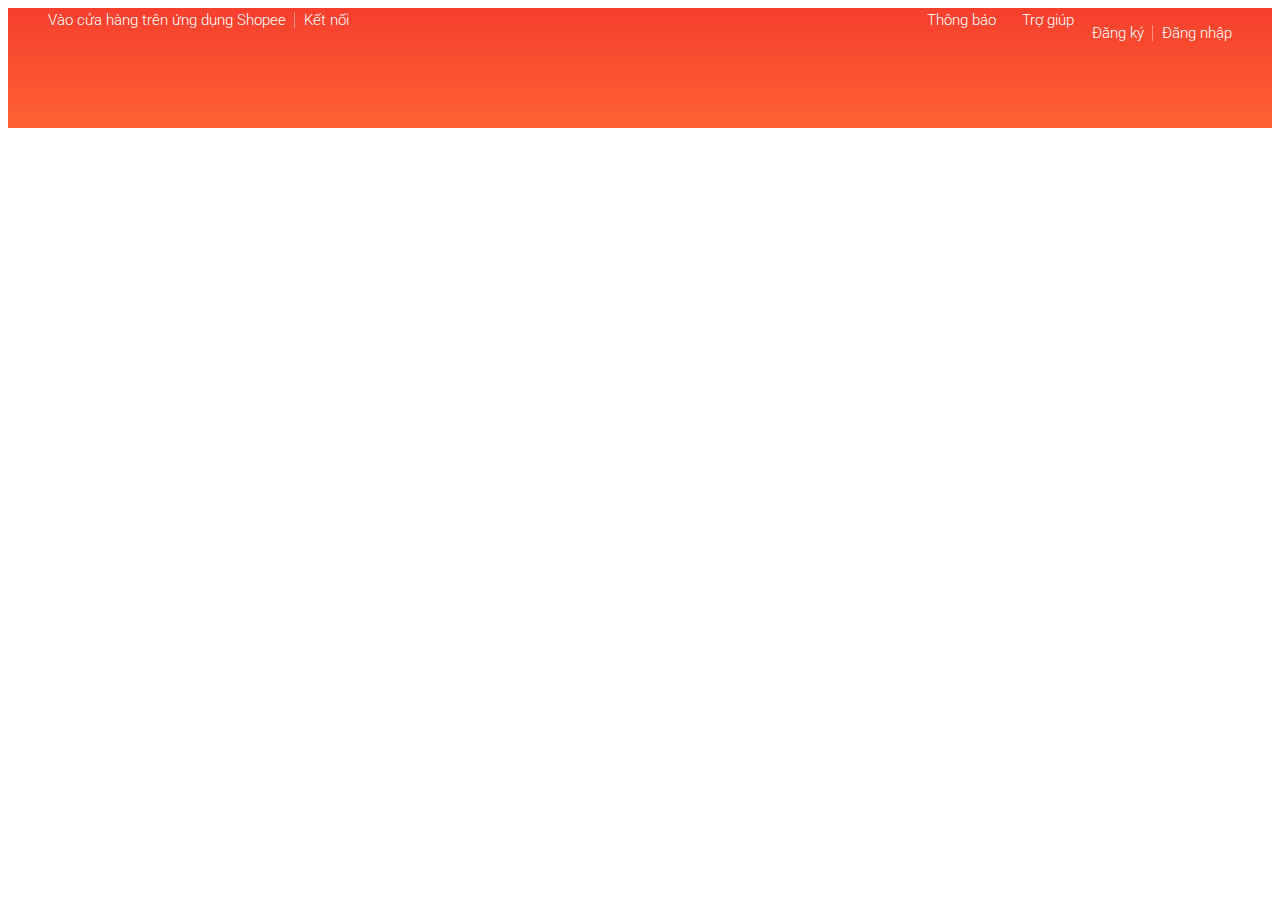
==== index.html @ d0e5bff7 "Vi da dang" ====
<!DOCTYPE html>
<html lang="en">
<head>
    <meta charset="UTF-8">
    <meta http-equiv="X-UA-Compatible" content="IE=edge">
    <meta name="viewport" content="width=device-width, initial-scale=1.0">
    <link rel = "icon" href = 
"https://img.icons8.com/color/48/000000/shopee.png" 
        type = "image/x-icon">
    <title>Shopee</title>
    <link rel="stylesheet" href="https://cdnjs.cloudflare.com/ajax/libs/normalize/8.0.1/normalize.min.css" integrity="sha512-NhSC1YmyruXifcj/KFRWoC561YpHpc5Jtzgvbuzx5VozKpWvQ+4nXhPdFgmx8xqexRcpAglTj9sIBWINXa8x5w==" crossorigin="anonymous" referrerpolicy="no-referrer" />
    <link rel="stylesheet" href="./assets/css/base.css">
    <link rel="stylesheet" href="./assets/css/main.css">
    <link rel="stylesheet" href="https://cdnjs.cloudflare.com/ajax/libs/font-awesome/6.0.0-beta2/css/all.min.css" integrity="sha512-YWzhKL2whUzgiheMoBFwW8CKV4qpHQAEuvilg9FAn5VJUDwKZZxkJNuGM4XkWuk94WCrrwslk8yWNGmY1EduTA==" crossorigin="anonymous" referrerpolicy="no-referrer" />
    <link rel="preconnect" href="https://fonts.googleapis.com">
<link rel="preconnect" href="https://fonts.gstatic.com" crossorigin>
<link href="https://fonts.googleapis.com/css2?family=Roboto:wght@100;300;400&display=swap" rel="stylesheet">

</head>
<body>
    <div class="app">
        <header class="header">
            <div class="grid">
                <nav class="header__navbar">
                    <ul class="header__navbar-list">
                        <li class="header__navbar-item header__navbar-item--has-qr header__navbar-item--separate">
                            Vào cửa hàng trên ứng dụng Shopee
                            <div class="header__qr">
                                <img src="./assets/img/QR_code.png" alt="QR code" class="header__qr-img">
                                <div class="header__qr-apps">
                                    <a href="" class="header__qr-link">
                                        <img src="./assets/img/google_play.png" alt="Google Play" class="header__qr-download-img">
                                    </a>
                                    <a href="" class="header__qr-link">
                                        <img src="./assets/img/app_store.png" alt="App Store" class="header__qr-download-img">
                                    </a>
                                </div>
                            </div>
                            
                        </li>
                        <li class="header__navbar-item">
                            <span class="header__navbar-title--no-pointer">Kết nối</span>
                            <a href="" class="header__navbar-icon-link">
                                <i class="header__navbar-icon fab fa-facebook"></i>
                            </a>

                            <a href="" class="header__navbar-icon-link">
                                <i class="header__navbar-icon fab fa-instagram"></i>
                            </a>
                        </li>
                    </ul>
    
                    <ul class="header__navbar-list">
                        <li class="header__navbar-item header__navbar-item-has-notify">
                            <a href="" class="header__navbar-item-link">
                                <i class="header__navbar-icon far fa-bell"></i>
                                Thông báo
                            </a>
                            <div class="header__notify">
                                <header class="header__notify-heading">
                                    <h3>Thông báo mới nhận</h3>
                                </header>
                                <ul class="header__notify-list">
                                    <li class="header__notify-item header__notify-item--viewed">
                                        <a href="" class="header__notify-link">
                                            <img src="https://cf.shopee.vn/file/634295214fe1c3032ad4f640a6c9e34a_tn" alt="" class="header__notify-img">
                                            <div class="header__notify-info">
                                                <span class="header__notify-name">Bạn muốn đẹp? Có voucher 111K dẫn lối!</span>
                                                <span class="header__notify-description">💥 Voucher 111K đơn từ 0Đ
                                                    ⏰ Mở mới lúc 12H - 18H
                                                    ☄️ Thêm loạt ưu đãi -50% 
                                                    👉 Mau vào chớp ngay!</span>
                                            </div>
                                        </a>
                                    </li>
                                </ul>

                                <ul class="header__notify-list header__notify-item--viewed">
                                    <li class="header__notify-item">
                                        <a href="" class="header__notify-link">
                                            <img src="https://cf.shopee.vn/file/f0aeeff9897f55b5a7a71d3702faa50e_tn" alt="" class="header__notify-img">
                                            <div class="header__notify-info">
                                                <span class="header__notify-name">Đón chờ siêu sale 11.11</span>
                                                <span class="header__notify-description">💥 Tặng Saigon voucher 11HCMHOAN20K hoàn 15% tối đa 20K xu đơn từ 50K
                                                    🌈 Đã có sẵn trong kho voucher của bạn
                                                    👉 Số lượng có hạn - Dùng ngay bạn nhé!
                                                    HSD: 0h -23:59 ngày 11.11.2021</span>
                                            </div>
                                        </a>
                                    </li>
                                </ul>

                                <ul class="header__notify-list">
                                    <li class="header__notify-item">
                                        <a href="" class="header__notify-link">
                                            <img src="https://cf.shopee.vn/file/ad878bd5d4eafc71b575d7a56ef17fbc_tn" alt="" class="header__notify-img">
                                            <div class="header__notify-info">
                                                <span class="header__notify-name">Đếm ngược 2 ngày đón siêu sale #11.11</span>
                                                <span class="header__notify-description">😍 KOL gợi ý deal xịn dưới 100K
                                                    🎁 Mở quà thần kì nhận voucher 111K
                                                    🌟 Săn voucher iPhone lên đến 1 triệu
                                                    💥 Vô vàn Freeship 0Đ - Đặt lịch săn ngay!</span>
                                            </div>
                                        </a>
                                    </li>
                                </ul>
                                <footer class="header__notify-footer">
                                    <a href="" class="header__notify-footer-btn">Xem tất cả</a>
                                </footer>
                            </div>
                        </li>
                        <li class="header__navbar-item">
                            <a href="" class="header__navbar-item-link">
                                <i class="header__navbar-icon far fa-question-circle"></i>
                                Trợ giúp
                            </a>
                        </li>
                        <li class="header__navbar-item header__navbar-item--strong header__navbar-item--separate">Đăng ký</li>
                        <li class="header__navbar-item header__navbar-item--strong">Đăng nhập</li>
                    </ul>
                </nav>
            </div>
        </header>

        <div class="container">

        </div>

        <footer class="footer">

        </footer>
    </div>
<!-- Modal layout -->
    <!-- <div class="modal">
        <div class="modal__overlay"></div>
        <div class="modal__body"> -->
            
            <!-- Authen form -->
            <!-- Register form -->
            <!-- <div class="auth-form">
                <div class="auth-form__container">
                    <div class="auth-form__header">
                        <h3 class="auth-form__heading">Đăng ký</h3>
                        <span class="auth-form__switch-btn">Đăng nhập</span>
                    </div>
                    <div class="auth-form__form">
                        <div class="auth-form__group">
                            <input type="text" class="auth-form__input" placeholder="Email của bạn">
                        </div>
                        <div class="auth-form__group">
                            <input type="password" class="auth-form__input" placeholder="Mật khẩu">
                        </div>
                        <div class="auth-form__group">
                            <input type="password" class="auth-form__input" placeholder="Nhập lại mật khẩu">
                        </div>
                    </div>
                    <div class="auth-form__aside">
                        <p class="auth-form__policy-text">
                            Bằng việc đăng ký, bạn đồng ý với Shopee về
                            <a href="" class="auth-form__text-link">Điều khoảng dịch vụ</a> & 
                            <a href="" class="auth-form__text-link">Chính sách bảo mật</a>
                        </p>
                    </div>
                    <div class="auth-form__controls">
                        <button class="btn btn--normal auth-form__control-back">TRỞ LẠI</button>
                        <button class="btn btn--primary">ĐĂNG KÝ</button>
                    </div>
                </div>
                <div class="auth-form__socials">
                    <a href="" class="auth-form__socials--facebook btn btn--size-s btn--width-icon">
                        <i class="auth-form__socials-icon fab fa-facebook"></i>
                        <sapn class="auth-form__socials-title">
                           Facebook 
                        </sapn>
                    </a>
                    <a href="" class="auth-form__socials--google btn btn--size-s btn--width-icon">
                        <img class="auth-form__socials-icon" src="https://img.icons8.com/officexs/16/000000/google-logo.png"/>
                        <sapn class="auth-form__socials-title">
                            Google
                         </sapn>
                        
                    </a>
                    <a href="" class="auth-form__socials--apple btn btn--size-s btn--width-icon">
                        <i class="auth-form__socials-icon fas fa-apple-alt"></i>
                        <sapn class="auth-form__socials-title">
                           Apple 
                        </sapn>
                    </a>
                </div>
            </div> -->

            <!-- Login form -->
            <!-- <div class="auth-form">
                <div class="auth-form__container">
                    <div class="auth-form__header">
                        <h3 class="auth-form__heading">Đăng nhập</h3>
                        <span class="auth-form__switch-btn">Đăng ký</span>
                    </div>
                    <div class="auth-form__form">
                        <div class="auth-form__group">
                            <input type="text" class="auth-form__input" placeholder="Email của bạn">
                        </div>
                        <div class="auth-form__group">
                            <input type="password" class="auth-form__input" placeholder="Mật khẩu">
                        </div>
                        
                    </div>
                    <div class="auth-form__aside">
                        <div class="auth-form__help">
                            <a href="" class="auth-form__help-link auth-form__help-forgot">Quên mật khẩu</a>
                            <span class="auth-form__help-separate"></span>
                            <a href="" class="auth-form__help-link">Cần trợ giúp?</a>
                        </div>
                    </div>
                    <div class="auth-form__controls">
                        <button class="btn btn--normal auth-form__control-back">TRỞ LẠI</button>
                        <button class="btn btn--primary">ĐĂNG KÝ</button>
                    </div>
                </div>
                <div class="auth-form__socials">
                    <a href="" class="auth-form__socials--facebook btn btn--size-s btn--width-icon">
                        <i class="auth-form__socials-icon fab fa-facebook"></i>
                        <sapn class="auth-form__socials-title">
                           Facebook 
                        </sapn>
                    </a>
                    <a href="" class="auth-form__socials--google btn btn--size-s btn--width-icon">
                        <img class="auth-form__socials-icon" src="https://img.icons8.com/officexs/16/000000/google-logo.png"/>
                        <sapn class="auth-form__socials-title">
                            Google
                         </sapn>
                        
                    </a>
                    <a href="" class="auth-form__socials--apple btn btn--size-s btn--width-icon">
                        <i class="auth-form__socials-icon fas fa-apple-alt"></i>
                        <sapn class="auth-form__socials-title">
                           Apple 
                        </sapn>
                    </a>
                </div>
            </div>
            
        </div>
    </div> -->
</body>
</html>
---- assets/css/base.css ----
:root{
    --primary-color: #EE4D2D;
    --white-color: #fff;
    --black-color: #000;
    --text-color:#333;
    --border-color:#BDBDBD;
}

*{
    box-sizing: inherit;
}

html{
    font-size: 62.5%;
    line-height: 1.6rem;
    font-family: 'Roboto', sans-serif;
    box-sizing: border-box;
}

.grid{
    width: 1200px;
    max-width: 100%;
    margin: 0 auto;

}

.grid__full-width{
    width: 100%;
}

.grid__row{
    display: flex;
    flex-wrap: wrap;
}

/* Animation */
@keyframes fadeIn{
    from{
        opacity: 0;
    }
    to{
        opacity: 1;
    }
}

/* Modal */
.modal{
    position: fixed;
    top: 0;
    left: 0;
    right: 0;
    bottom: 0;
    display: flex;
}

.modal__overlay{
    position: absolute;
    width: 100%;
    height: 100%;
    background-color: rgba(0, 0, 0, 0.4);
}

.modal__body{
    
    margin: auto;
    position: relative;
    z-index: 1;
    
}

.btn{
    min-width: 142px;
    height: 34px;
    border: none;
    text-decoration: none;
    border-radius: 2px;
    font-size: 1.4rem;
    padding: 0 12px;
    outline: none;
    cursor: pointer;
    color: var(--text-color);
    display: flex;
    justify-content: center;
    align-items: center;
    line-height: 1.8rem;
}

.btn.btn--normal:hover{
    background-color: rgba(0, 0, 0, 0.04);
}

.btn.btn--primary{
    background-color: var(--primary-color);
    color: var(--white-color);
}

.btn.btn--disabled{
    cursor: default;
    background-color: #c3c3c3;
    color: #0a0a0a44;
}
---- assets/css/main.css ----
.header{
    height: 120px;
    background-image: linear-gradient(0, #fe6233, #f53f2d);
}

.header__navbar{
    display: flex;
    justify-content: space-between;
}

.header__navbar-list{
    list-style-type: none;
    padding-left: 0;
    margin-top: 4px;
}

.header__navbar-item{
    margin: 0 8px;
    position: relative;
    min-height: 26px;
}

.header__navbar-item--has-qr:hover .header__qr{
    display: block;
}

.header__navbar-item-has-notify:hover .header__notify{
    display: block;
}

.header__navbar-item,
.header__navbar-item-link{
    display: inline-block;
    font-size: 1.5rem;
    color: var(--white-color);
    text-decoration: none;
    font-weight: 300;
}

.header__navbar-item,
.header__navbar-item-link,
.header__navbar-icon-link{
    display: inline-flex;
}


.header__navbar-item:hover,
.header__navbar-icon-link:hover,
.header__navbar-item-link:hover{
    color: rgba(255, 255, 255, 0.7);
    cursor: pointer;
}

.header__navbar-item--strong{
    font-weight: 400px;
}

.header__navbar-item--separate::after{
    content: "";
    display: block;
    position: absolute;
    border-left: 1px solid #FB9086;
    height: 16px;
    right: -9px;
    top: 50%;
    transform: translateY(-80%);
}

.header__navbar-icon-link{
    color: var(--white-color);
    text-decoration: none;
    
}

.header__navbar-icon{
    margin: 0 4px;
    font-size: 1.6rem;
}

.header__navbar-title--no-pointer{
    cursor:text;
    color: var(--white-color);
}

/* Header QR */

.header__qr{
    background-color: var(--white-color);
    width: 186px;
    position: absolute;
    top: 100%;
    left:0;
    padding: 8px;
    border-radius: 2px;
    display: none;
    animation: fadeIn ease-in 0.3s;
}

.header__qr::before{
    position: absolute;
    content: "";
    width: 100%;
    height: 20px;
    left: 0;
    top: -16px;
    display: block;
}

.header__qr-img{
    width: 100%;

}

.header__qr-apps{
    display: flex;
    justify-content: space-between;
}

.header__qr-link:first-child{
    margin-left: 11px;
}

.header__qr-link:nth-child(2){
    margin-right: 11px;
}

.header__qr-download-img{
    height: 16px;
}

/* Header notification */

.header__notify{
    position: absolute;
    top: 100%;
    width: 404px;
    right: 0;
    border: 1px solid #d3d3d3;
    background-color: var(--white-color);
    cursor: default;
    animation: headerNotiGrowth ease-in 0.2s;
    will-change: opacity, transform;
    transform-origin: calc(100% - 20px) top;
    display: none;
}

.header__notify::before{
    content: "";
    border-width: 20px 26px;
    border-style: solid;
    border-color: transparent transparent var(--white-color) transparent;
    position: absolute;
    right: 14px;
    top: -29px;
}

.header__notify::after{
    content: "";
    position: absolute;
    display: block;
    width: 92px;
    right: 0;
    top: -16px;
    height: 20px;
    
    
}


@keyframes headerNotiGrowth{
    from{
        opacity: 0;
        transform: scale(0);
    }
    to{
        opacity: 1;
        transform: scale(1);
    }
}

.header__notify-heading{
    height: 40px;
    background-color: var(--white-color);
}

.header__notify-heading h3{
    color: #999;
    margin: 0 0 0 12px;
    font-weight: 400;
    font-size: 1.4rem;
    line-height: 40px;
    user-select: none;
}

.header__notify-list{
    padding-left: 0;

}

.header__notify-item{
    display: flex;
}

.header__notify-item:hover{
    background-color: #f7f7f7;
}

.header__notify-item--viewed{
    background-color: rgba(238,77,45, 0.09);
}

.header__notify-link{
    display: flex;
    padding: 12px;
    width: 100%;
    text-decoration: none;
    
}

.header__notify-img{
    width: 32px;
    object-fit: contain;
}

.header__notify-info{
    margin-left: 12px;
    
}

.header__notify-name{
    display: block;
    font-size: 1.4rem;
    color: var(--text-color);
    font-weight: 400;
    line-height: 1.8rem;
}

.header__notify-description{
    display: block;
    font-size: 1.2rem;
    line-height: 1.4rem;
    color: #b6afb6;
    margin-top: 4px;
}

.header__notify-footer{
    display: flex;

}

.header__notify-footer-btn{
    text-decoration: none;
    color: var(--text-color);
    width: 100%;
    padding: 8px 0;
    text-align: center;
    font-size: 1.4rem;
    font-weight: 400;
}

/* Authen modal */
.auth-form{
    width: 500px;
    background-color: var(--white-color);
    border-radius: 5px;
    overflow: hidden;
}

.auth-form__container{
    padding: 0 32px;
}

.auth-form__header{
    display: flex;
    align-items: center;
    justify-content: space-between;
    
    padding: 0 12px;
}

.auth-form__heading{
    font-size: 2.2rem;
    font-weight: 400;
    color: var(--text-color);
}

.auth-form__switch-btn{
    font-size: 1.6rem;
    color: var(--primary-color);
    font-weight: 400;
    cursor: pointer;
}


.auth-form__input{
    width: 100%;
    height: 40px;
    margin-top: 16px;
    padding: 0 12px;
    font-size: 1.4rem;
    font-weight: 200px;
    border-radius: 2px;
    border: 1px solid var(--border-color);
    outline: none;
}

.auth-form__input:focus{
    border-color: #777;
}

.auth-form__aside{
    margin-top: 18px;
}

.auth-form__policy-text{
    font-size: 1.2rem;
    line-height: 1.4rem;
    text-align: center;
    padding: 0 12px;
}

.auth-form__text-link{
    text-decoration: none;
    color: var(--primary-color);
}

.auth-form__controls{
    margin-top: 80px;
    display: flex;
    justify-content: flex-end;
}

.auth-form__control-back{
    margin-right: 8px;
    background-color: var(--white-color);
}

.auth-form__socials{
    background-color: #f5f5f5;
    padding: 16px 36px;
    display: flex;
    justify-content: space-between;
    margin-top: 16px;
}

.btn--size-s{
    min-width: 128px;
    height: 32px;
    font-size: 1.2rem;
    padding: 0 8px;
}

.auth-form__socials-icon{
    font-size: 1.8rem;
}

.auth-form__socials--facebook{
    background-color: #1877f2;
    color: var(--white-color);
}

.auth-form__socials--facebook
.auth-form__socials-icon{
    color: var(--white-color);
}

.auth-form__socials-title{
    margin: 0 28px;

}

.auth-form__socials--google
.auth-form__socials-icon{
    background-color: var(--white-color);
    padding: 4px;
}

.auth-form__socials--google{
    color: var(--white-color);
    background-color: #4285f4;
    opacity: 0.95;
}

.auth-form__socials--apple
.auth-form__socials-icon{
    color: var(--white-color);
}
.auth-form__socials--apple{
    color: var(--white-color);
    background-color: var(--black-color);
}

.auth-form__help{
    display: flex;
    justify-content: flex-end;

}

.auth-form__help-link{
    text-decoration: none;
    font-size: 1.4rem;
    color: #afaeae;

}

.auth-form__help-separate{
    display: block;
    border-left: 1px solid #DBDBDB;
    height: 16px;
    margin: 0 16px 0;
}

.auth-form__help-forgot{
    color: var(--primary-color);
}
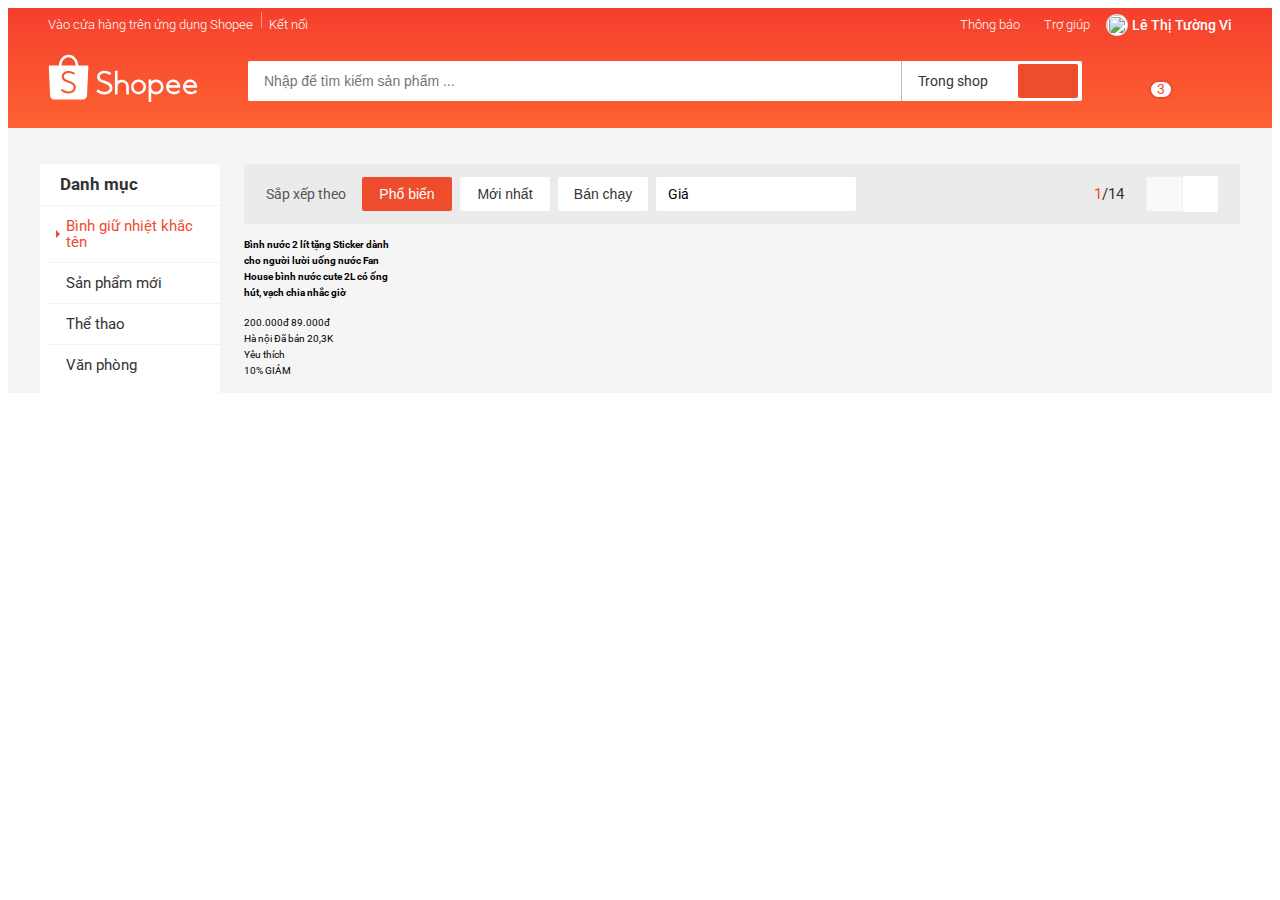
==== commit a873f7a1: "https://github.com/LeThiTuongVi2612/webshop_one_page_HTML_CSS.git" ====
--- a/index.html
+++ b/index.html
@@ -115,15 +115,273 @@
                                 Trợ giúp
                             </a>
                         </li>
-                        <li class="header__navbar-item header__navbar-item--strong header__navbar-item--separate">Đăng ký</li>
-                        <li class="header__navbar-item header__navbar-item--strong">Đăng nhập</li>
+                        <!-- <li class="header__navbar-item header__navbar-item--strong header__navbar-item--separate">Đăng ký</li>
+                        <li class="header__navbar-item header__navbar-item--strong">Đăng nhập</li> -->
+
+                        <li class="header__navbar-item header__navbar-user">
+                            <img src="https://scontent.fvca1-1.fna.fbcdn.net/v/t39.30808-1/cp0/p40x40/268101355_3217844061836606_2727311104777094931_n.jpg?_nc_cat=102&ccb=1-5&_nc_sid=7206a8&_nc_ohc=HJjLYpakUrIAX9PVVNm&_nc_ht=scontent.fvca1-1.fna&oh=00_AT9UMch5RgmVxNg0OO7S57kxYBpA1qYS_yknyMQzbilGsA&oe=61D1E2A4" class="header__navbar-user-img"/>
+                            <span class="header__navbar-user-name">Lê Thị Tường Vi</span>
+                       
+                            <ul class="header__navbar-user-menu">
+                                <li class="header__navbar-user-item">
+                                    <a href="">Tài khoản của tôi</a>
+                                </li>
+
+                                <li class="header__navbar-user-item">
+                                    <a href="">Đơn mua</a>
+                                </li>
+
+                                <li class="header__navbar-user-item">
+                                    <a href="">Đăng xuất</a>
+                                </li>
+                            </ul>
+                        </li>
+
                     </ul>
                 </nav>
+<!-- Header with search -->
+                <div class="header-with-search">
+                    <div class="header__logo">
+                        <a href="/" class="header__logo-link">
+                            <svg viewBox="0 0 192 65" class="header__logo-img">
+                                <g fill-rule="evenodd">
+                                    <path fill="#fff"
+                                        d="M35.6717403 44.953764c-.3333497 2.7510509-2.0003116 4.9543414-4.5823845 6.0575984-1.4379707.6145919-3.36871.9463856-4.896954.8421628-2.3840266-.0911143-4.6237865-.6708937-6.6883352-1.7307424-.7375522-.3788551-1.8370513-1.1352759-2.6813095-1.8437757-.213839-.1790053-.239235-.2937577-.0977428-.4944671.0764015-.1151823.2172535-.3229831.5286218-.7791994.45158-.6616533.5079208-.7446018.5587128-.8221779.14448-.2217688.3792333-.2411091.6107855-.0588804.0243289.0189105.0243289.0189105.0426824.0333083.0379873.0294402.0379873.0294402.1276204.0990653.0907002.0706996.14448.1123887.166248.1287205 2.2265285 1.7438508 4.8196989 2.7495466 7.4376251 2.8501162 3.6423042-.0496401 6.2615109-1.6873341 6.7308041-4.2020035.5160305-2.7675977-1.6565047-5.1582742-5.9070334-6.4908212-1.329344-.4166762-4.6895175-1.7616869-5.3090528-2.1250697-2.9094471-1.7071043-4.2697358-3.9430584-4.0763845-6.7048539.296216-3.8283059 3.8501677-6.6835796 8.340785-6.702705 2.0082079-.004083 4.0121475.4132378 5.937338 1.2244562.6816382.2873109 1.8987274.9496089 2.3189359 1.2633517.2420093.1777159.2898136.384872.1510957.60836-.0774686.12958-.2055158.3350171-.4754821.7632974l-.0029878.0047276c-.3553311.5640922-.3664286.5817134-.447952.7136572-.140852.2144625-.3064598.2344475-.5604202.0732783-2.0600669-1.3839063-4.3437898-2.0801572-6.8554368-2.130442-3.126914.061889-5.4706057 1.9228561-5.6246892 4.4579402-.0409751 2.2896772 1.676352 3.9613243 5.3858811 5.2358503 7.529819 2.4196871 10.4113092 5.25648 9.869029 9.7292478M26.3725216 5.42669372c4.9022893 0 8.8982174 4.65220288 9.0851664 10.47578358H17.2875686c.186949-5.8235807 4.1828771-10.47578358 9.084953-10.47578358m25.370857 11.57065968c0-.6047069-.4870064-1.0948761-1.0875481-1.0948761h-11.77736c-.28896-7.68927544-5.7774923-13.82058185-12.5059489-13.82058185-6.7282432 0-12.2167755 6.13130641-12.5057355 13.82058185l-11.79421958.0002149c-.59136492.0107446-1.06748731.4968309-1.06748731 1.0946612 0 .0285807.00106706.0569465.00320118.0848825H.99995732l1.6812605 37.0613963c.00021341.1031483.00405483.2071562.01173767.3118087.00170729.0236381.003628.0470614.00554871.0704847l.00362801.0782207.00405483.004083c.25545428 2.5789222 2.12707837 4.6560709 4.67201764 4.7519129l.00576212.0055872h37.4122078c.0177132.0002149.0354264.0004298.0531396.0004298.0177132 0 .0354264-.0002149.0531396-.0004298h.0796027l.0017073-.0015043c2.589329-.0706995 4.6867431-2.1768587 4.9082648-4.787585l.0012805-.0012893.0017073-.0350275c.0021341-.0275062.0040548-.0547975.0057621-.0823037.0040548-.065757.0068292-.1312992.0078963-.1964115l1.8344904-37.207738h-.0012805c.001067-.0186956.0014939-.0376062.0014939-.0565167M176.465457 41.1518926c.720839-2.3512494 2.900423-3.9186779 5.443734-3.9186779 2.427686 0 4.739107 1.6486899 5.537598 3.9141989l.054826.1556978h-11.082664l.046506-.1512188zm13.50267 3.4063683c.014933.0006399.014933.0006399.036906.0008531.021973-.0002132.021973-.0002132.044372-.0008531.53055-.0243144.950595-.4766911.950595-1.0271786 0-.0266606-.000853-.0496953-.00256-.0865936.000427-.0068251.000427-.020262.000427-.0635588 0-5.1926268-4.070748-9.4007319-9.09145-9.4007319-5.020488 0-9.091235 4.2081051-9.091235 9.4007319 0 .3871116.022399.7731567.067838 1.1568557l.00256.0204753.01408.1013102c.250022 1.8683731 1.047233 3.5831812 2.306302 4.9708108-.00064-.0006399.00064.0006399.007253.0078915 1.396026 1.536289 3.291455 2.5833031 5.393601 2.9748936l.02752.0053321v-.0027727l.13653.0228215c.070186.0119439.144211.0236746.243409.039031 2.766879.332724 5.221231-.0661182 7.299484-1.1127057.511777-.2578611.971928-.5423827 1.37064-.8429007.128211-.0968312.243622-.1904632.34346-.2781231.051412-.0452164.092372-.083181.114131-.1051493.468898-.4830897.498124-.6543572.215249-1.0954297-.31146-.4956734-.586228-.9179769-.821744-1.2675504-.082345-.1224254-.154023-.2267215-.214396-.3133151-.033279-.0475624-.033279-.0475624-.054399-.0776356-.008319-.0117306-.008319-.0117306-.013866-.0191956l-.00256-.0038391c-.256208-.3188605-.431565-.3480805-.715933-.0970445-.030292.0268739-.131624.1051493-.14997.1245582-1.999321 1.775381-4.729508 2.3465571-7.455854 1.7760208-.507724-.1362888-.982595-.3094759-1.419919-.5184948-1.708127-.8565509-2.918343-2.3826022-3.267563-4.1490253l-.02752-.1394881h13.754612zM154.831964 41.1518926c.720831-2.3512494 2.900389-3.9186779 5.44367-3.9186779 2.427657 0 4.739052 1.6486899 5.537747 3.9141989l.054612.1556978h-11.082534l.046505-.1512188zm13.502512 3.4063683c.015146.0006399.015146.0006399.037118.0008531.02176-.0002132.02176-.0002132.044159-.0008531.530543-.0243144.950584-.4766911.950584-1.0271786 0-.0266606-.000854-.0496953-.00256-.0865936.000426-.0068251.000426-.020262.000426-.0635588 0-5.1926268-4.070699-9.4007319-9.091342-9.4007319-5.020217 0-9.091343 4.2081051-9.091343 9.4007319 0 .3871116.022826.7731567.068051 1.1568557l.00256.0204753.01408.1013102c.250019 1.8683731 1.04722 3.5831812 2.306274 4.9708108-.00064-.0006399.00064.0006399.007254.0078915 1.396009 1.536289 3.291417 2.5833031 5.393538 2.9748936l.027519.0053321v-.0027727l.136529.0228215c.070184.0119439.144209.0236746.243619.039031 2.766847.332724 5.22117-.0661182 7.299185-1.1127057.511771-.2578611.971917-.5423827 1.370624-.8429007.128209-.0968312.243619-.1904632.343456-.2781231.051412-.0452164.09237-.083181.11413-.1051493.468892-.4830897.498118-.6543572.215246-1.0954297-.311457-.4956734-.586221-.9179769-.821734-1.2675504-.082344-.1224254-.154022-.2267215-.21418-.3133151-.033492-.0475624-.033492-.0475624-.054612-.0776356-.008319-.0117306-.008319-.0117306-.013866-.0191956l-.002346-.0038391c-.256419-.3188605-.431774-.3480805-.716138-.0970445-.030292.0268739-.131623.1051493-.149969.1245582-1.999084 1.775381-4.729452 2.3465571-7.455767 1.7760208-.507717-.1362888-.982582-.3094759-1.419902-.5184948-1.708107-.8565509-2.918095-2.3826022-3.267311-4.1490253l-.027733-.1394881h13.754451zM138.32144123 49.7357905c-3.38129629 0-6.14681004-2.6808521-6.23169343-6.04042014v-.31621743c.08401943-3.35418649 2.85039714-6.03546919 6.23169343-6.03546919 3.44242097 0 6.23320537 2.7740599 6.23320537 6.1960534 0 3.42199346-2.7907844 6.19605336-6.23320537 6.19605336m.00172791-15.67913203c-2.21776751 0-4.33682838.7553485-6.03989586 2.140764l-.19352548.1573553V34.6208558c0-.4623792-.0993546-.56419733-.56740117-.56419733h-2.17651376c-.47409424 0-.56761716.09428403-.56761716.56419733v27.6400724c0 .4539841.10583425.5641973.56761716.5641973h2.17651376c.46351081 0 .56740117-.1078454.56740117-.5641973V50.734168l.19352548.1573553c1.70328347 1.3856307 3.82234434 2.1409792 6.03989586 2.1409792 5.27140956 0 9.54473746-4.2479474 9.54473746-9.48802964 0-5.239867-4.2733279-9.48781439-9.54473746-9.48781439M115.907646 49.5240292c-3.449458 0-6.245805-2.7496948-6.245805-6.1425854 0-3.3928907 2.79656-6.1427988 6.245805-6.1427988 3.448821 0 6.24538 2.7499081 6.24538 6.1427988 0 3.3926772-2.796346 6.1425854-6.24538 6.1425854m.001914-15.5438312c-5.28187 0-9.563025 4.2112903-9.563025 9.4059406 0 5.1944369 4.281155 9.4059406 9.563025 9.4059406 5.281657 0 9.562387-4.2115037 9.562387-9.4059406 0-5.1946503-4.280517-9.4059406-9.562387-9.4059406M94.5919049 34.1890939c-1.9281307 0-3.7938902.6198995-5.3417715 1.7656047l-.188189.1393105V23.2574169c0-.4254677-.1395825-.5643476-.5649971-.5643476h-2.2782698c-.4600414 0-.5652122.1100273-.5652122.5643476v29.2834155c0 .443339.1135587.5647782.5652122.5647782h2.2782698c.4226187 0 .5649971-.1457701.5649971-.5647782v-9.5648406c.023658-3.011002 2.4931278-5.4412923 5.5299605-5.4412923 3.0445753 0 5.516841 2.4421328 5.5297454 5.4630394v9.5430935c0 .4844647.0806524.5645628.5652122.5645628h2.2726775c.481764 0 .565212-.0824666.565212-.5645628v-9.5710848c-.018066-4.8280677-4.0440197-8.7806537-8.9328471-8.7806537M62.8459442 47.7938061l-.0053397.0081519c-.3248668.4921188-.4609221.6991347-.5369593.8179812-.2560916.3812097-.224267.551113.1668119.8816949.91266.7358184 2.0858968 1.508535 2.8774525 1.8955369 2.2023021 1.076912 4.5810275 1.646045 7.1017886 1.6975309 1.6283921.0821628 3.6734936-.3050536 5.1963734-.9842376 2.7569891-1.2298679 4.5131066-3.6269626 4.8208863-6.5794607.4985136-4.7841067-2.6143125-7.7747902-10.6321784-10.1849709l-.0021359-.0006435c-3.7356476-1.2047686-5.4904836-2.8064071-5.4911243-5.0426086.1099976-2.4715346 2.4015793-4.3179454 5.4932602-4.4331449 2.4904317.0062212 4.6923065.6675996 6.8557356 2.0598624.4562232.2767364.666607.2256796.9733188-.172263.035242-.0587797.1332787-.2012238.543367-.790093l.0012815-.0019308c.3829626-.5500403.5089793-.7336731.5403767-.7879478.258441-.4863266.2214903-.6738208-.244985-1.0046173-.459427-.3290803-1.7535544-1.0024722-2.4936356-1.2978721-2.0583439-.8211991-4.1863175-1.2199998-6.3042524-1.1788111-4.8198184.1046878-8.578747 3.2393171-8.8265087 7.3515337-.1572005 2.9703036 1.350301 5.3588174 4.5000778 7.124567.8829712.4661613 4.1115618 1.6865902 5.6184225 2.1278667 4.2847814 1.2547527 6.5186944 3.5630343 6.0571315 6.2864205-.4192725 2.4743234-3.0117991 4.1199394-6.6498372 4.2325647-2.6382344-.0549182-5.2963324-1.0217793-7.6043603-2.7562084-.0115337-.0083664-.0700567-.0519149-.1779185-.1323615-.1516472-.1130543-.1516472-.1130543-.1742875-.1300017-.4705335-.3247898-.7473431-.2977598-1.0346184.1302162-.0346012.0529875-.3919333.5963776-.5681431.8632459"
+                                    ></path>
+                                </g>
+                            </svg>
+                        </a>
+                    </div>
+
+                    <div class="header__search">
+                        <div class="header__search-input-wrap">
+                            <input type="text" class="header__search-input" placeholder="Nhập để tìm kiếm sản phẩm ...">
+                            
+                            <!-- Search history -->
+                            <div class="header__search-history">
+                                <h3 class="header__search-history-heading">
+                                    Lịch sử tìm kiếm
+                                </h3>
+                                <ul class="header__search-history-list">
+                                    <li class="header__search-history-item">
+                                        <a href="">Áo gấu</a>
+                                    </li>
+                                    <li class="header__search-history-item">
+                                        <a href="">Dép bánh mì</a>
+                                    </li>
+                                </ul>
+                            </div>
+                        </div>
+                        <div class="header__search-select">
+                            <span class="header__search-select-lable">
+                                Trong shop 
+                            </span>
+                            <i class="header__search-select-icon fas fa-angle-down"></i>
+                            
+                            <ul class="header__search-option">
+                                <li class="header__search-option-item--active header__search-option-item">
+                                    <span>Trong shop</span>
+                                    <i class="fas fa-check"></i>
+                                </li>
+                                <li class="header__search-option-item">
+                                    <span>Ngoài shop</span>
+                                    <i class="fas fa-check"></i>
+                                </li>
+                            </ul>
+                        </div>
+                        <button class="header__search-btn">
+                            <i class="header__search-btn-icon fas fa-search"></i>
+                        </button>
+                    </div>
+                    
+                    <!-- Cart  -->
+                    <div class="header__cart">
+                        <div class="header__cart-wrap">
+                            <i class="header__cart-icon fas fa-cart-plus"></i>
+                            <span class="header__cart-notifi">3</span>
+
+                            <!-- No cart: header__cart--no-cart -->
+                            <div class="header__cart-list">
+                                <img src="./assets/img/empty_cart.png" alt="" class="header__cart--no-cart-img">
+                                <span class="header__cart--no-cart-msg">
+                                    Chưa có sản phẩm
+                                </span>
+                                <!-- Cart item -->
+                                <h4 class="header__cart-heading">Sản phẩm đã thêm</h4>
+                                <ul class="header__cart-list-item">
+                                    <li class="header__cart-item">
+                                        <img src="https://cf.shopee.vn/file/4615ce002613d3ceac5975fe0406eef6_tn" alt="" class="header__cart-img">
+                                        <div class="header__cart-item-info">
+                                            <div class="header__cart-item-head">
+                                                <h5 class="header__cart-item-name">
+                                                    Dép đế bánh mỳ hoạt hình siêu ngộ nghĩnh dcs2
+                                                </h5>
+                                                <span class="header__cart-item-price">49.000đ</span>
+                                            </div>
+                                            <div class="header__cart-item-body">
+                                                <span class="header__cart-item-description">Phân loại: Kem,36</span>
+                                                <span class="header__cart-item-remove">Xóa</span>
+                                            </div>
+                                        </div>
+                                    </li>
+
+                                    <li class="header__cart-item">
+                                        <img src="https://cf.shopee.vn/file/fba2bbe6748981fed3158b3e19f3a87b_tn" alt="" class="header__cart-img">
+                                        <div class="header__cart-item-info">
+                                            <div class="header__cart-item-head">
+                                                <h5 class="header__cart-item-name">
+                                                    Bình giữ nhiệt nóng lạnh 1000-1200-1500ml L7 inox 304 cao cấp
+                                                </h5>
+                                                <span class="header__cart-item-price">165.000đ</span>
+                                            </div>
+                                            <div class="header__cart-item-body">
+                                                <span class="header__cart-item-description">Phân loại: 1000ml, Đen</span>
+                                                <span class="header__cart-item-remove">Xóa</span>
+                                            </div>
+                                        </div>
+                                    </li>
+                                    <li class="header__cart-item">
+                                        <img src="https://cf.shopee.vn/file/ccd78d83a88e7f863baa254b515672ef_tn" alt="" class="header__cart-img">
+                                        <div class="header__cart-item-info">
+                                            <div class="header__cart-item-head">
+                                                <h5 class="header__cart-item-name">
+                                                    [Set 2 Đồ] Áo 2 Dây Kèm Áo Khoác Ngoài, Form Chất Bao Đẹp, Hàng Cao Cấp Loại 1
+                                                </h5>
+                                                <span class="header__cart-item-price">49.000đ</span>
+                                            </div>
+                                            <div class="header__cart-item-body">
+                                                <span class="header__cart-item-description"></span>
+                                                <span class="header__cart-item-remove">Xóa</span>
+                                            </div>
+                                        </div>
+                                    </li>
+                                </ul>
+
+                                
+                                <button class="header__cart-view-cart btn btn--primary">Xem giỏ hàng</button>
+                            </div>
+                        </div>
+                        
+                    </div>
+                </div>
             </div>
         </header>
 
-        <div class="container">
-
+        <div class="app__container">
+            <div class="grid">
+                <div class="grid__row app__content">
+                    <div class="grid__column-2">
+                        <nav class="category">
+                            <h3 class="category-heading">
+                                <i class="category-heading-icon fas fa-list-ul"></i>
+                                Danh mục
+                            </h3>
+                            <ul class="category-list">
+                                <li class="category-item category-item-active">
+                                    <a href="#" class="category-item__link">Bình giữ nhiệt khắc tên</a>
+                                </li>
+                                <li class="category-item">
+                                    <a href="#" class="category-item__link">Sản phẩm mới</a>
+                                </li>
+                                <li class="category-item">
+                                    <a href="#" class="category-item__link">Thể thao</a>
+                                </li>
+                                <li class="category-item ">
+                                    <a href="#" class="category-item__link category-item__link-last">Văn phòng</a>
+                                </li>
+                            </ul>
+                        </nav>
+                    </div>
+    
+                    <div class="grid__column-10">
+                        <div class="home-filter">
+                            <span class="home-filter__label">Sắp xếp theo</span>
+                            <button class="btn home-filter__btn btn--primary">Phổ biến</button>
+                            <button class="btn home-filter__btn ">Mới nhất</button>
+                            <button class="btn home-filter__btn">Bán chạy</button>
+
+                            <div class="select-input">
+                                <span class="select-input__lable">
+                                    Giá
+                                </span>
+                                <i class="select-input__icon fas fa-angle-down"></i>
+                                <ul class="select-input__list">
+                                    <li class="select-input__item">
+                                        <a href="" class="select-input__link">Giá: thấp đến cao</a>
+                                    </li>
+                                    <li class="select-input__item">
+                                        <a href="" class="select-input__link">Giá: cao đến thấp</a>
+                                    </li>
+                                </ul>
+                            </div>
+
+                            <div class="home-filter__page">
+                                <span class="home-filter__page-num">
+                                    <span class="home-filter__page-current">1</span>/14
+                                </span>
+
+                                <div class="home-filter__page-control">
+                                    <a href="" class="home-filter__page-btn home-filter__page-btn-disable">
+                                        <i class="fas home-filter__page-icon fa-angle-left"></i>
+                                    </a>
+                                    <a href="" class="home-filter__page-btn">
+                                        <i class="fas home-filter__page-icon fa-angle-right"></i>
+                                    </a>
+                                </div>
+                            </div>
+                        </div>
+
+                        <div class="home-product">
+                            <!-- grid-> row->column -->
+                            <div class="grid__row">
+                                <div class="grid__column-2">
+                                    <div class="home-product-item">
+                                        <div class="home-product-item__img" style="background-image: url(https://cf.shopee.vn/file/cff3b63d80546a8d3d28bb8bd2831090_tn);">
+
+                                        </div>
+                                        <h4 class="home-product-item-name">
+                                            Bình nước 2 lít tặng Sticker dành cho người lười uống nước Fan House bình nước cute 2L có ống hút, vạch chia nhắc giờ
+                                        </h4>
+
+                                        <div class="home-product-item__price">
+                                            <span class="home-product-item__price-old">200.000đ</span>
+                                            <span class="home-product-item__price-current">89.000đ</span>
+                                        </div>
+
+                                        <div class="home-product-item__active">
+                                            <span class="home-product-item__like">
+                                                <i class="far fa-heart"></i>
+                                                <!-- <i class="fas fa-heart"></i> -->
+                                            </span>
+                                            <div class="home-product-item__rating">
+                                                <i class="fas fa-star"></i>
+                                                <i class="fas fa-star"></i>
+                                                <i class="fas fa-star"></i>
+                                                <i class="fas fa-star"></i>
+                                                <i class="fas fa-star"></i>
+                                            </div>
+                                            
+                                        </div>
+                                        <div class="home-product-item__origin">
+                                            <span class="home-product-item__address">Hà nội</span>
+                                            <span class="home-product-item__quality">Đã bán 20,3K</span>
+                                        </div>
+                                        <div class="home-product-item__favourite">
+                                            <i class="fas fa-check"></i>
+                                            Yêu thích
+                                        </div>
+                                        <div class="home-product-item__sale-off">
+                                            <span class="home-product-item__sale-off--percent">10%</span>
+                                            <span class="home-product-item__sale-off--lable">GIẢM</span>
+                                        </div>
+                                    </div>
+                                </div>
+                            </div>
+                        </div>
+                    </div>
+                </div>
+
+            </div>
         </div>
 
         <footer class="footer">
--- a/assets/css/base.css
+++ b/assets/css/base.css
@@ -4,6 +4,10 @@
     --black-color: #000;
     --text-color:#333;
     --border-color:#BDBDBD;
+
+    --header-height: 120px;
+    --navbar-height: 34px;
+    --header-with-search-height: calc(var(--header-height) - var(--navbar-height));
 }
 
 *{
@@ -17,6 +21,7 @@
     box-sizing: border-box;
 }
 
+/* Responsive */
 .grid{
     width: 1200px;
     max-width: 100%;
@@ -31,6 +36,20 @@
 .grid__row{
     display: flex;
     flex-wrap: wrap;
+    margin-left: -12px;
+    margin-right: -12px;
+}
+
+.grid__column-10{
+    padding-left: 12px;
+    padding-right: 12px;
+    width: 83.334%;
+}
+
+.grid__column-2{
+    padding-left: 12px;
+    padding-right: 12px;
+    width: 16.667%;
 }
 
 /* Animation */
@@ -43,6 +62,15 @@
     }
 }
 
+@keyframes growth{
+    from{
+        transform: scale(var(--growth-from));
+    }
+    to{
+        transform: scale(var(--growth-to));
+    }
+}
+
 /* Modal */
 .modal{
     position: fixed;
@@ -51,6 +79,7 @@
     right: 0;
     bottom: 0;
     display: flex;
+    animation: fadeIn linear 0.1s;
 }
 
 .modal__overlay{
@@ -61,15 +90,16 @@
 }
 
 .modal__body{
-    
+    --growth-from: 0.7;
+    --growth-to: 1;
     margin: auto;
     position: relative;
     z-index: 1;
-    
+    animation: growth linear 0.1s;
 }
 
 .btn{
-    min-width: 142px;
+    min-width: 124px;
     height: 34px;
     border: none;
     text-decoration: none;
@@ -79,10 +109,11 @@
     outline: none;
     cursor: pointer;
     color: var(--text-color);
-    display: flex;
+    display: inline-flex;
     justify-content: center;
     align-items: center;
     line-height: 1.8rem;
+    background-color: var(--white-color);
 }
 
 .btn.btn--normal:hover{
@@ -98,4 +129,57 @@
     cursor: default;
     background-color: #c3c3c3;
     color: #0a0a0a44;
+}
+
+/* Selection */
+.select-input{
+    height: 34px;
+    padding: 0 12px;
+    border-radius: 2px;
+    background-color: var(--white-color);
+    min-width: 200px;
+    display: flex;
+    justify-content: space-between;
+    align-items: center;
+    position: relative;
+}
+
+.select-input__lable{
+    font-size: 1.4rem;
+}
+
+.select-input__icon{
+    font-size: 1.4rem;
+    color: rgb(131, 131, 131);
+    position: relative;
+}
+
+.select-input__list{
+    position: absolute;
+    left: 0;
+    right: 0;
+    top: 25px;
+    border-radius: 2px;
+    background-color: var(--white-color);
+    padding: 8px 16px;
+    list-style: none;
+    display: none;
+}
+
+.select-input:hover .select-input__list{
+    display: block;
+}
+
+
+.select-input__link{
+    font-size: 1.4rem;
+    color: var(--text-color);
+    text-decoration: none;
+    display: block;
+    padding: 6px 0;
+    animation: fadeIn ease-in 0.2s;
+}
+
+.select-input__link:hover{
+    color: var(--primary-color);
 }--- a/assets/css/main.css
+++ b/assets/css/main.css
@@ -1,5 +1,5 @@
 .header{
-    height: 120px;
+    height: var(--header-height);
     background-image: linear-gradient(0, #fe6233, #f53f2d);
 }
 
@@ -11,13 +11,109 @@
 .header__navbar-list{
     list-style-type: none;
     padding-left: 0;
-    margin-top: 4px;
+    margin: 4px 0 0 0;
+    display: flex;
+    
 }
 
 .header__navbar-item{
     margin: 0 8px;
     position: relative;
     min-height: 26px;
+    z-index: 2;
+    align-items: center;
+}
+
+.header__navbar-user{
+    display: flex;
+    align-items: center;
+}
+
+.header__navbar-user .header__navbar-user-img{
+    color: var(--white-color);
+    border: 1px solid rgba(0, 0, 0, 0.1);
+}
+
+.header__navbar-user-name{
+    margin-left: 4px;
+    font-size: 1.4rem;
+    font-weight: 500;
+}
+
+.header__navbar-user-img{
+    width: 22px;
+    height: 22px;
+    border-radius: 50%;
+    color: var(--white-color);
+    background-color: var(--white-color);
+}
+
+
+.header__navbar-user:hover .header__navbar-user-menu{
+    display: block;
+}
+
+.header__navbar-user-menu{
+    position: absolute;
+    padding-left: 0;
+    top: calc(100% + 2px);
+    right: 0;
+    width: 158px;
+    list-style: none;
+    border-radius: 2px;
+    background-color: var(--white-color);
+    box-shadow: 0 2px 5px #ccc;
+    animation: fadeIn ease-in 0.3s;
+    display: none;
+}
+
+.header__navbar-user-menu::before{
+    content: "";
+    border-width: 10px 16px;
+    border-style: solid;
+    border-color: transparent transparent var(--white-color) transparent;
+    position: absolute;
+    right: 38px;
+    top: -20px;
+}
+
+.header__navbar-user-menu::after{
+    content: "";
+    display: block;
+    position: absolute;
+    top: -8px;
+    right: 0;
+    width: 82%;
+    height: 8px;
+    /* background-color: rgb(43, 24, 28); */
+}
+
+.header__navbar-user-item{
+
+}
+
+.header__navbar-user-item a{
+    text-decoration: none;
+    color: var(--text-color);
+    font-size: 1.4rem;
+    padding: 8px 16px;
+    display: block;
+    font-weight: 400;
+}
+
+.header__navbar-user-item a:first-child{
+    border-bottom-left-radius: 2px;
+    border-bottom-right-radius: 2px;
+}
+
+.header__navbar-user-item a:last-child{
+    border-bottom-left-radius: 2px;
+    border-bottom-right-radius: 2px;
+}
+
+.header__navbar-user-item a:hover{
+    background-color: #fafafa;
+    color: #30b566;
 }
 
 .header__navbar-item--has-qr:hover .header__qr{
@@ -31,7 +127,7 @@
 .header__navbar-item,
 .header__navbar-item-link{
     display: inline-block;
-    font-size: 1.5rem;
+    font-size: 1.3rem;
     color: var(--white-color);
     text-decoration: none;
     font-weight: 300;
@@ -72,6 +168,10 @@
     
 }
 
+.header__navbar-icon-link:nth-child(2){
+    padding-left: 4px;
+}
+
 .header__navbar-icon{
     margin: 0 4px;
     font-size: 1.6rem;
@@ -135,12 +235,13 @@
     top: 100%;
     width: 404px;
     right: 0;
-    border: 1px solid #d3d3d3;
+    border: 1px solid rgba(0, 0, 0, 0.1);
+    border-radius: 2px;
     background-color: var(--white-color);
     cursor: default;
     animation: headerNotiGrowth ease-in 0.2s;
     will-change: opacity, transform;
-    transform-origin: calc(100% - 20px) top;
+    transform-origin: calc(100% - 32px) top;
     display: none;
 }
 
@@ -414,3 +515,537 @@
     color: var(--primary-color);
 }
 
+/* header-with-search */
+.header-with-search{
+    height: var(--header-with-search-height);
+    display: flex;
+    align-items: center;
+    margin: 0 8px;
+}
+
+.header__logo{
+    width: 200px;
+}
+
+.header__logo-link{
+    color: transparent;
+    text-decoration: none;
+}
+
+.header__logo-img{
+    width: 150px;
+}
+
+.header__search{
+    background-color: #fff;
+    height: 40px;
+    flex: 1;
+    border-radius: 2px;
+    display: flex;
+    align-items: center;
+}
+
+.header__cart{
+    text-align: center;
+    width: 150px;
+    
+}
+
+.header__cart-wrap{
+    position: relative;
+    display: inline-block;
+    padding: 0 12px;
+    cursor: pointer;
+
+}
+
+.header__cart-icon{
+    font-size: 2.4rem;
+    margin-top: 6px;
+    color: var(--white-color);
+}
+
+.header__cart-wrap:hover .header__cart-list{
+    display: block;
+    cursor: default;
+}
+
+.header__cart-list{
+    position: absolute;
+    top: calc(100% + 8px);
+    right: 4px;
+    background-color: var(--white-color);
+    width: 400px;
+    border-radius: 2px;
+    box-shadow: 0 1px 3.125rem 0 rgba(0, 0, 0, 0.2);
+    display: none;
+    animation: fadeIn ease-in 0.2s;
+}
+
+.header__cart-heading{
+    text-align: left;
+    margin: 8px 0 8px 12px;
+    font-size: 1.4rem;
+    color: #ccc;
+    font-weight: 400;
+}
+
+.header__cart-list-item{
+    padding-left: 0;
+    list-style: none;
+}
+
+.header__cart-item{
+    display: flex;
+    align-items: center;
+}
+
+.header__cart-item:hover{
+    background-color: #f7f7f7;
+}
+
+.header__cart-img{
+    width: 42px;
+    height: 42px;
+    margin: 12px;
+    border: 1px solid #E8E8E8;
+}
+
+.header__cart-item-info{
+    width: 100%;
+    margin-right: 12px;
+}
+
+.header__cart-item-head{
+    display: flex;
+    align-items: center;
+    justify-content: space-between;
+    
+}
+
+.header__cart-item-name{
+    font-size: 1.4rem;
+    font-weight: 500;
+    color:  var(--text-color);
+    margin: 0;
+    width: 250px;
+    white-space: nowrap;
+    overflow: hidden;
+    text-overflow: ellipsis;
+    text-align: left;
+
+}
+
+
+.header__cart-item-price{
+    font-size: 1.4rem;
+    font-weight: 400;
+    color: var(--primary-color);
+}
+
+.header__cart-item-body{
+    text-align: left;
+    display: flex;
+    justify-content: space-between;
+    margin-top: 6px;
+}
+
+.header__cart-item-description{
+    color: #757575;
+    font-size: 1.1rem;
+    font-weight: 300;
+}
+
+.header__cart-item-remove{
+    color: var(--text-color);
+    font-size: 1.3rem;
+    font-weight: 400;
+    
+}
+
+.header__cart-item-remove:hover{
+    color: var(--primary-color);
+    cursor: pointer;
+}
+
+.header__cart-view-cart{
+    float: right;
+    margin: 0 12px 12px 0;
+}
+
+.header__cart-view-cart:hover{
+    background-color: #F05D41;
+}
+
+.header__cart-list::after{
+    content: "";
+    position: absolute;
+    right: 0px;
+    top: -26px;
+    cursor: pointer;
+    border-width: 15px 20px;
+    border-style: solid;
+    border-color: transparent transparent var(--white-color) transparent;
+}
+
+.header__cart--no-cart{
+    padding: 24px 0;
+    text-align: center;
+}
+
+.header__cart--no-cart .header__cart--no-cart-img,
+.header__cart--no-cart .header__cart--no-cart-msg{
+    display: block;
+    margin-left: auto;
+    margin-right: auto;
+}
+
+.header__cart--no-cart-img{
+    width: 50%;
+    display: none;
+}
+
+.header__cart--no-cart-msg{
+    display: none;
+    font-size: 1.4rem;
+    margin-top: 14px;
+    color: var(--text-color);
+}
+
+.header__cart-notifi{
+    position: absolute;
+    padding: 1px 6px;
+    color: var(--primary-color);
+    background-color: var(--white-color);
+    border-radius: 40px;
+    border: 2px solid #EE4D2D;
+    right: -4px;
+    top: -4px;
+    font-size: 1.4rem;
+    line-height: 1.3rem;
+}
+
+.header__search-input-wrap{
+    flex: 1;
+    height: 100%;
+    position: relative;
+}
+
+.header__search-input{
+    
+    width: 100%;
+    height: 100%;
+    border: none;
+    outline: none;
+    font-size: 1.4rem;
+    background-color: var(--white-color);
+    padding: 0 16px;
+    border-radius: 2px;
+}
+
+.header__search-select{
+    border-left: 1px solid #BEBEBE;
+    padding: 6px 6px 6px 16px;
+    position: relative;
+    cursor: pointer;
+    height: 100%;
+    display: flex;
+    align-items: center;
+    
+}
+
+.header__search-select-lable{
+    font-size: 1.4rem;
+    color: var(--text-color);
+}
+
+.header__search-select-icon{
+    font-size: 1.4rem;
+    color: #4A4A4A;
+    margin: 0 16px 0 8px;
+    position: relative;
+    top: 1px;
+}
+
+.header__search-btn{
+    background-color: var(--primary-color);
+    border: none;
+    height: 34px;
+    width: 60px;
+    border-radius: 2px;
+    margin-right: 4px;
+    outline: none;
+}
+
+.header__search-btn:hover{
+    background-color:  #fb6445;
+    cursor: pointer;
+}
+
+.header__search-btn-icon{
+    font-size: 1.4rem;
+    color: var(--white-color);
+}
+.header__search-select:hover .header__search-option{
+    display: block;
+}
+
+.header__search-option{
+    position: absolute;
+    right: 0;
+    top: calc(100% - 8px);
+    width: 140px;
+    list-style: none;
+    box-shadow: 0 1px 2px #ccc;
+    padding-left: 0;
+    border-radius: 2px;
+    animation: fadeIn ease-in 0.2s;
+    display: none;
+}
+
+.header__search-option::after{
+    position: absolute;
+    content: "";
+    display: block;
+    width: 100%;
+    height: 10px;
+    top: -10px;
+    left: 0;
+}
+
+.header__search-option-item{
+    background-color: var(--white-color);
+    padding: 8px 12px 8px 20px;
+}
+
+.header__search-option-item:first-child{
+    border-top-left-radius: 2px;
+    border-top-right-radius: 2px;
+}
+
+.header__search-option-item:last-child{
+    border-bottom-left-radius: 2px;
+    border-bottom-right-radius: 2px;
+}
+
+.header__search-option-item:hover{
+    background-color: #fafafa;
+    cursor: pointer;
+}
+
+.header__search-option-item span{
+    font-size: 1.4rem;
+    color: var(--text-color);
+}
+
+.header__search-option-item  i{
+    font-size: 1.2rem;
+    color: var(--primary-color);
+    margin: 0 0 0 20px;
+    display: none;
+}
+
+.header__search-option-item--active i{
+    display: inline-block;
+}
+
+.header__search-input:focus ~ .header__search-history{
+    display: block;
+}
+
+/* Search history */
+.header__search-history{
+    position: absolute;
+    top: calc(100% + 2px);
+    left: 0;
+    width: calc(100% - 16px);
+    background-color: var(--white-color);
+    border-radius: 2px;
+    box-shadow: 0 2px 5px #ccc;
+    display: none;
+    overflow: hidden;
+    z-index: 1;
+}
+
+.header__search-history-heading{
+    margin: 8px 12px;
+    font-size: 1.4rem;
+    color: #999;
+    font-weight: 400;
+}
+
+.header__search-history-list{
+    padding-left: 0;
+    list-style: none;
+    margin: 6px 0 0 0;
+}
+
+.header__search-history-item{
+    height: 38px;
+    padding: 0 12px;
+}
+
+
+.header__search-history-item:hover{
+    background-color: #fafafa;
+}
+
+.header__search-history-item a{
+    text-decoration: none;
+    font-size: 1.4rem;
+    line-height: 38px;
+    color: var(--text-color);
+    display: block;
+}
+
+/* App container */
+
+.app__container {
+    background-color: #F5F5F5;
+}
+
+.app__content{
+    padding-top: 36px;
+}
+
+.category{
+    background-color: var(--white-color);
+    border-radius: 2px;
+}
+
+.category-heading{
+    font-size: 1.7rem;
+    color: var(--text-color);
+    padding: 12px 16px;
+    border-bottom: 1px solid rgba(0, 0, 0, 0.05);
+    margin: 0;
+}
+
+.category-heading-icon{
+    font-size: 1.4rem;
+    margin-right: 4px;
+    
+}
+
+.category-list{
+    padding-left:0;
+    padding-bottom: 8px;
+    list-style: none;
+    margin: 0 0 0 10px;
+    
+}
+
+
+
+.category-item-active .category-item__link{
+    color: var(--primary-color);
+}
+
+.category-item-active .category-item__link::before{
+    content: "";
+    top: 50%;
+    left: 6px;
+    position: absolute;
+    border: 4px solid;
+    transform: translateY(-50%);
+    border-color: transparent transparent transparent var(--primary-color);
+}
+
+.category-item__link{
+    position: relative;
+    text-decoration: none;
+    color: var(--text-color);
+    font-size: 1.5rem;
+    padding: 12px 16px;
+    display: block;
+    transition: right linear 0.1s;
+    right: 0;
+    border-bottom: 1px solid rgba(0, 0, 0, 0.05);
+}
+
+.category-item__link-last{
+    border: none;
+}
+
+.category-item__link:hover{
+    color: var(--primary-color);
+    right: -4px;
+}
+
+/* Home sprt + filter */
+
+.home-filter{
+    background-color: rgba(0, 0, 0, 0.04);
+    display: flex;
+    align-items: center;
+    padding: 12px 22px;
+    border-radius: 2px;
+}
+
+.home-filter__label{
+    color: #555;
+    font-size: 1.4rem;
+    margin-right: 16px;
+}
+
+.home-filter__btn{
+    min-width: 90px;
+    margin-right: 8px;
+}
+
+.home-filter__page{
+    display: flex;
+    align-items: center;
+}
+
+.home-filter__page{
+    margin-left: auto;
+    
+}
+
+.home-filter__page-num{
+    font-size: 1.5rem;
+    margin-right: 22px;
+    color: var(--text-color);
+}
+
+.home-filter__page-current{
+    color: var(--primary-color);
+
+}
+
+.home-filter__page-control{
+    border-radius: 2px;
+    overflow: hidden;
+    display: flex;
+    width: 72px;
+    height: 36px;
+}
+
+.home-filter__page-btn{
+    flex: 1;
+    display: flex;
+    background-color: var(--white-color);
+    text-decoration: none;
+}
+
+.home-filter__page-btn:first-child{
+    border: 1px solid #eee;
+
+}
+
+.home-filter__page-btn-disable .home-filter__page-icon{
+    color: #ccc;
+    cursor: default;
+}
+
+.home-filter__page-btn-disable{
+    background-color: #f9f9f9;
+
+}
+
+.home-filter__page-icon{
+    margin: auto;
+    font-size: 1.4rem;
+    color: #555;
+}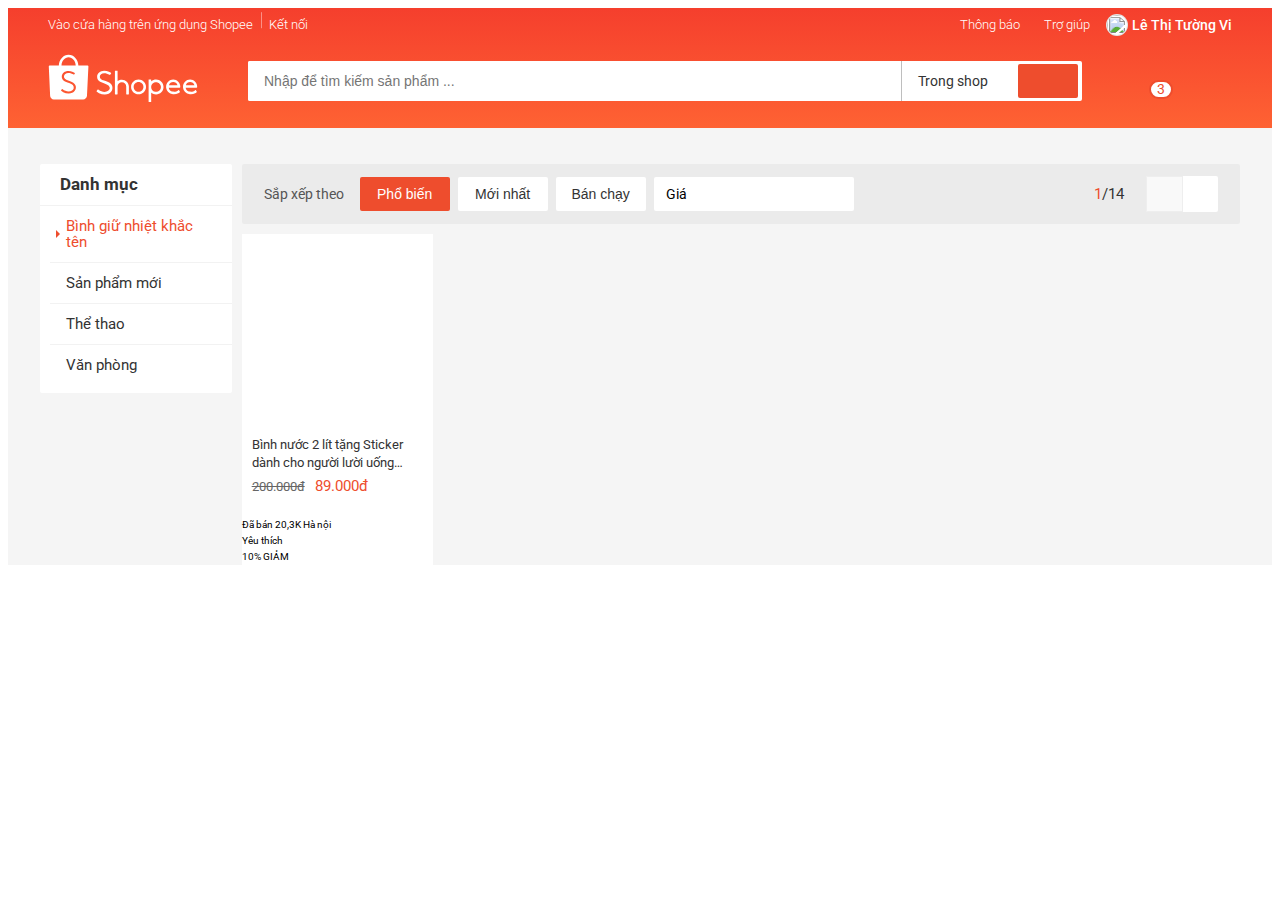
==== commit ef42bc18: "Update" ====
--- a/index.html
+++ b/index.html
@@ -334,12 +334,12 @@
                         <div class="home-product">
                             <!-- grid-> row->column -->
                             <div class="grid__row">
-                                <div class="grid__column-2">
+                                <div class="grid__column-2-4">
                                     <div class="home-product-item">
                                         <div class="home-product-item__img" style="background-image: url(https://cf.shopee.vn/file/cff3b63d80546a8d3d28bb8bd2831090_tn);">
 
                                         </div>
-                                        <h4 class="home-product-item-name">
+                                        <h4 class="home-product-item__name">
                                             Bình nước 2 lít tặng Sticker dành cho người lười uống nước Fan House bình nước cute 2L có ống hút, vạch chia nhắc giờ
                                         </h4>
 
@@ -349,9 +349,9 @@
                                         </div>
 
                                         <div class="home-product-item__active">
-                                            <span class="home-product-item__like">
-                                                <i class="far fa-heart"></i>
-                                                <!-- <i class="fas fa-heart"></i> -->
+                                            <span class="home-product-item__like home-product-item__like--liked">
+                                                <i class=" home-product-item__like-icon-empty far fa-heart"></i>
+                                                <i class=" home-product-item__like-icon-fill fas fa-heart"></i>
                                             </span>
                                             <div class="home-product-item__rating">
                                                 <i class="fas fa-star"></i>
@@ -363,8 +363,8 @@
                                             
                                         </div>
                                         <div class="home-product-item__origin">
+                                            <span class="home-product-item__quality">Đã bán 20,3K</span>
                                             <span class="home-product-item__address">Hà nội</span>
-                                            <span class="home-product-item__quality">Đã bán 20,3K</span>
                                         </div>
                                         <div class="home-product-item__favourite">
                                             <i class="fas fa-check"></i>
--- a/assets/css/base.css
+++ b/assets/css/base.css
@@ -36,20 +36,26 @@
 .grid__row{
     display: flex;
     flex-wrap: wrap;
-    margin-left: -12px;
-    margin-right: -12px;
+    margin-left: -5px;
+    margin-right: -5px;
 }
 
 .grid__column-10{
-    padding-left: 12px;
-    padding-right: 12px;
+    padding-left: 5px;
+    padding-right: 5px;
     width: 83.334%;
 }
 
 .grid__column-2{
-    padding-left: 12px;
-    padding-right: 12px;
+    padding-left: 5px;
+    padding-right: 5px;
     width: 16.667%;
+}
+
+.grid__column-2-4{
+    padding-left: 5px;
+    padding-right: 5px;
+    width: 20%;
 }
 
 /* Animation */
--- a/assets/css/main.css
+++ b/assets/css/main.css
@@ -1048,4 +1048,113 @@
     margin: auto;
     font-size: 1.4rem;
     color: #555;
-}+}
+
+/* pRODUCT ITEM */
+.home-product-item{
+    background-color: var(--white-color);
+    margin-top: 10px;
+}
+
+.home-product-item__img{
+    padding-top: 100%;
+    background-repeat: no-repeat;
+    background-size: contain;
+    background-position: center;
+}
+
+.home-product-item__name{
+    font-size: 1.3rem;
+    font-weight: 400;
+    color: var(--text-color);
+    line-height: 1.8rem;
+    margin: 10px 10px 6px 10px;
+    height: 3.6rem;
+    overflow: hidden;
+    display: block;
+    display: -webkit-box;
+    -webkit-box-orient: vertical;
+    -webkit-line-clamp: 2;
+    /* text-overflow: ellipsis;
+    white-space: nowrap; */
+}
+
+.home-product-item__price{
+    display: flex;
+    
+    align-items: baseline;
+    flex-wrap: wrap;
+}
+
+.home-product-item__price-old{
+    margin-left: 10px;
+    font-size: 1.3rem;
+    color: #666;
+    text-decoration: line-through;
+}
+
+.home-product-item__price-current{
+    font-size: 1.5rem;
+    color: var(--primary-color);
+    margin-left: 10px;
+}
+
+.home-product-item__active{
+    display: flex;
+    margin: 6px 10px 0;
+    justify-content: space-between;
+
+}
+
+.home-product-item__like{
+    font-size: 1.4rem;
+}
+
+i.home-product-item__like-icon-fill{
+    display: none;
+    color: #F63D30;
+}
+
+.home-product-item__like--liked .home-product-item__like-icon-fill{
+    display: inline-block;
+}
+
+.home-product-item__like--liked .home-product-item__like-icon-empty{
+    display: none;
+}
+
+.home-product-item__rating{
+    font-size: 0.8rem;
+    /* font-size: 1rem;
+    transform: scale(0.8);
+    transform-origin: right; */
+    color: #D5d5d5;
+}
+
+.home-product-item__origin{
+
+}
+
+.home-product-item__address{
+
+}
+
+.home-product-item__quality{
+
+}
+
+.home-product-item__favourite{
+
+}
+
+.home-product-item__sale-off{
+
+}
+
+.home-product-item__sale-off--percent{
+
+}
+
+.home-product-item__sale-off--lable{
+
+}
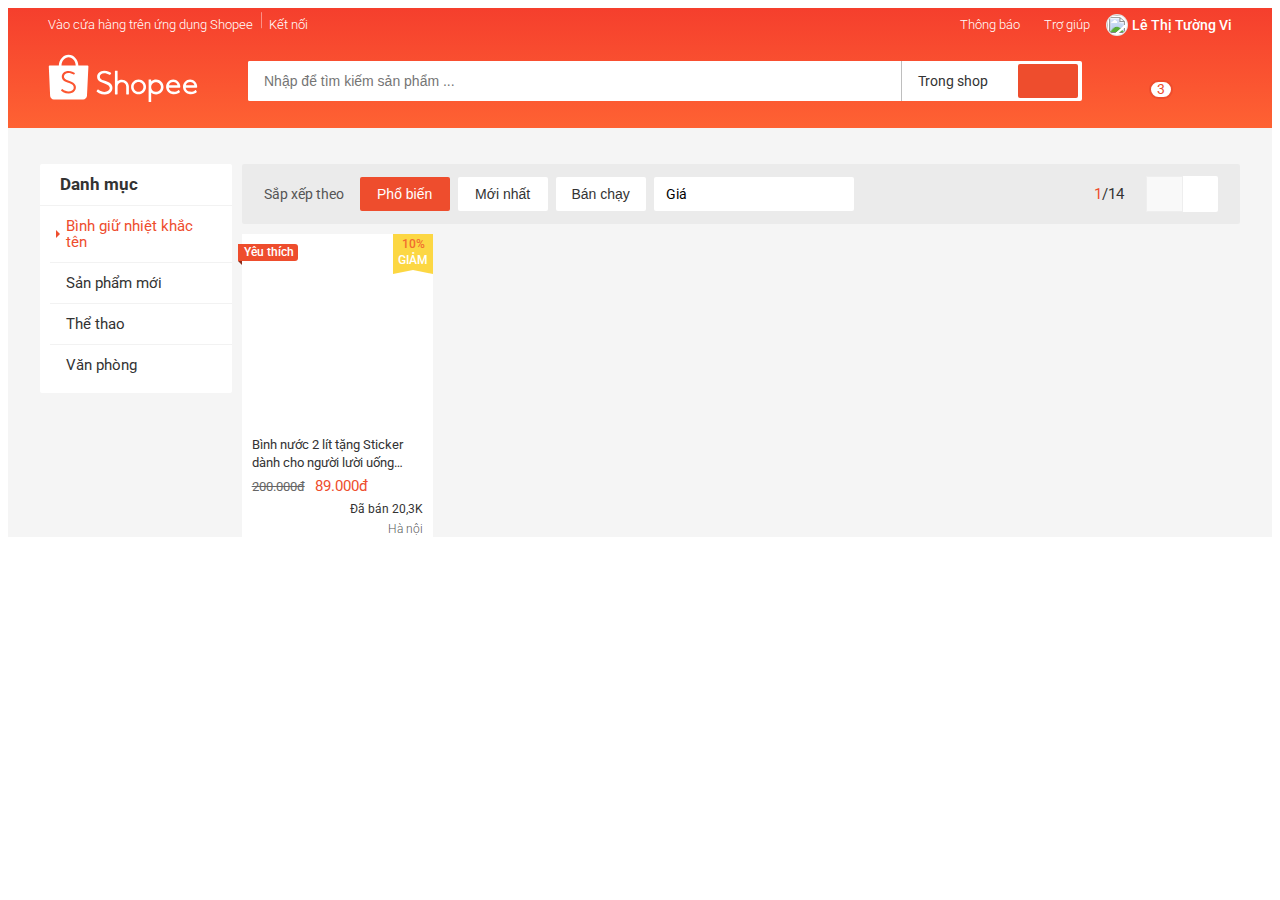
==== commit 2d1c61bf: "padte" ====
--- a/index.html
+++ b/index.html
@@ -354,21 +354,24 @@
                                                 <i class=" home-product-item__like-icon-fill fas fa-heart"></i>
                                             </span>
                                             <div class="home-product-item__rating">
-                                                <i class="fas fa-star"></i>
-                                                <i class="fas fa-star"></i>
-                                                <i class="fas fa-star"></i>
-                                                <i class="fas fa-star"></i>
-                                                <i class="fas fa-star"></i>
-                                            </div>
+                                                <i class="home-product-item__star-gold fas fa-star"></i>
+                                                <i class="home-product-item__star-gold fas fa-star"></i>
+                                                <i class="home-product-item__star-gold fas fa-star"></i>
+                                                <i class="home-product-item__star-gold fas fa-star"></i>
+                                                <i class=" fas fa-star"></i>
+                                            </div>
+                                            <span class="home-product-item__quality">Đã bán 20,3K</span>
+                                        </div>
+                                        <div class="home-product-item__origin">
                                             
-                                        </div>
-                                        <div class="home-product-item__origin">
-                                            <span class="home-product-item__quality">Đã bán 20,3K</span>
                                             <span class="home-product-item__address">Hà nội</span>
                                         </div>
                                         <div class="home-product-item__favourite">
                                             <i class="fas fa-check"></i>
-                                            Yêu thích
+                                            <span>
+                                                Yêu thích
+
+                                            </span>
                                         </div>
                                         <div class="home-product-item__sale-off">
                                             <span class="home-product-item__sale-off--percent">10%</span>
--- a/assets/css/base.css
+++ b/assets/css/base.css
@@ -4,7 +4,7 @@
     --black-color: #000;
     --text-color:#333;
     --border-color:#BDBDBD;
-
+    --star-gold-color: #FFCE3D;
     --header-height: 120px;
     --navbar-height: 34px;
     --header-with-search-height: calc(var(--header-height) - var(--navbar-height));
--- a/assets/css/main.css
+++ b/assets/css/main.css
@@ -1054,6 +1054,7 @@
 .home-product-item{
     background-color: var(--white-color);
     margin-top: 10px;
+    position: relative;
 }
 
 .home-product-item__img{
@@ -1107,7 +1108,7 @@
 }
 
 .home-product-item__like{
-    font-size: 1.4rem;
+    font-size: 1.3rem;
 }
 
 i.home-product-item__like-icon-fill{
@@ -1129,32 +1130,106 @@
     transform: scale(0.8);
     transform-origin: right; */
     color: #D5d5d5;
+    margin-left: auto;
+    
+}
+
+.home-product-item__star-gold{
+    color: var(--star-gold-color);
+}
+
+.home-product-item__quality{
+    font-size: 1.2rem;
+    color: var(--text-color);
+    margin-left: 6px;
 }
 
 .home-product-item__origin{
-
-}
-
-.home-product-item__address{
-
-}
-
-.home-product-item__quality{
-
-}
+    text-align: right;
+    /* display: block; */
+    margin:4px 10px 0;
+    color: #595959;
+    font-size: 1.2rem;
+    font-weight: 300;
+    /* margin-top: 4px; */
+}
+
+/* .home-product-item__address{
+} */
+
+/* .home-product-item__quality{
+} */
 
 .home-product-item__favourite{
-
+    position: absolute;
+    top: 10px;
+    left: -4px;
+    color: var(--primary-color);
+    background-color: currentColor;
+    font-size: 1.2rem;
+    font-weight: 500;
+    line-height: 1.6rem;
+    padding-right: 4px;
+    border-top-right-radius: 3px;
+    border-bottom-right-radius: 3px;
+}
+
+.home-product-item__favourite::before{
+    content: "";
+    position: absolute;
+    left: 0;
+    bottom: -4px;
+    border-top:4px solid currentColor ;
+    border-left:4px solid transparent ;
+    filter: brightness(60% );
+}
+
+.home-product-item__favourite span{
+    color: var(--white-color);
+}
+
+.home-product-item__favourite i{
+    font-size: 0.9rem;
+    margin: 0 2px 0 4px;
+    color: var(--white-color);
 }
 
 .home-product-item__sale-off{
-
+    position: absolute;
+    right: 0;
+    top: 0;
+    width: 40px;
+    height: 36px;
+    text-align: center;
+
+    background-color: rgba(252,213,55, 0.94);
+}
+
+.home-product-item__sale-off::after{
+    content: "";
+    position: absolute;
+    left: 0;
+    bottom: -4px;
+    border-width: 0 20px 4px;
+    border-style: solid;
+    border-color: transparent rgba(252,213,55, 0.94) transparent rgba(252,213,55, 0.94);
 }
 
 .home-product-item__sale-off--percent{
-
+    padding-top: 4px;
+    color: #F16C2F;
+    font-size: 1.2rem;
+    font-weight: 500;
+    line-height: 1.2rem;
+    position: relative;
+    top: 3px;
 }
 
 .home-product-item__sale-off--lable{
-
-}
+    color: var(--white-color);
+    font-size: 1.2rem;
+    font-weight: 500;
+    line-height: 1.2rem;
+    position: relative;
+    top: 3px;
+}
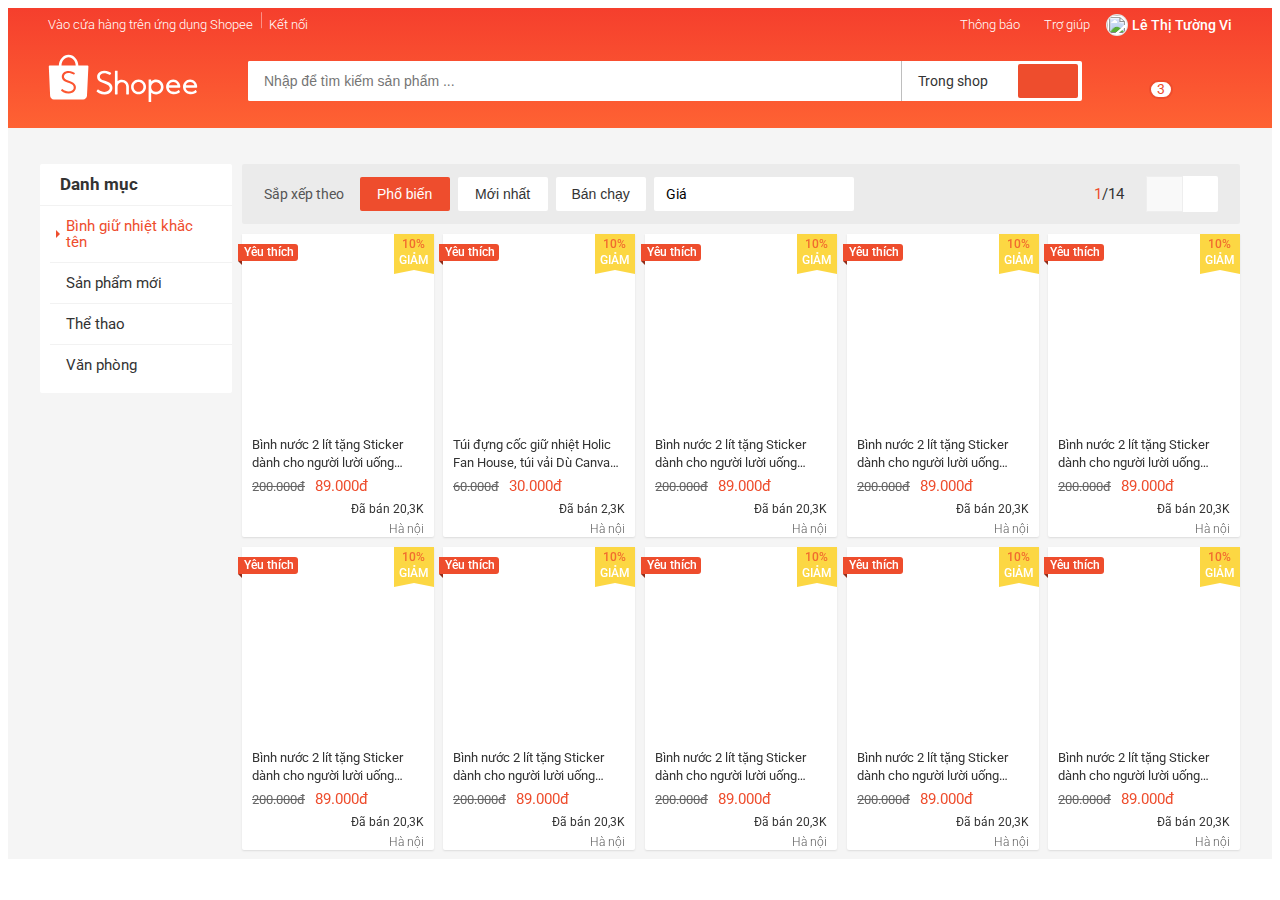
==== commit d6f22dfc: "Update" ====
--- a/index.html
+++ b/index.html
@@ -119,7 +119,7 @@
                         <li class="header__navbar-item header__navbar-item--strong">Đăng nhập</li> -->
 
                         <li class="header__navbar-item header__navbar-user">
-                            <img src="https://scontent.fvca1-1.fna.fbcdn.net/v/t39.30808-1/cp0/p40x40/268101355_3217844061836606_2727311104777094931_n.jpg?_nc_cat=102&ccb=1-5&_nc_sid=7206a8&_nc_ohc=HJjLYpakUrIAX9PVVNm&_nc_ht=scontent.fvca1-1.fna&oh=00_AT9UMch5RgmVxNg0OO7S57kxYBpA1qYS_yknyMQzbilGsA&oe=61D1E2A4" class="header__navbar-user-img"/>
+                            <img src="https://lh3.googleusercontent.com/fife/[base64]s32-c" class="header__navbar-user-img"/>
                             <span class="header__navbar-user-name">Lê Thị Tường Vi</span>
                        
                             <ul class="header__navbar-user-menu">
@@ -334,8 +334,9 @@
                         <div class="home-product">
                             <!-- grid-> row->column -->
                             <div class="grid__row">
+                                <!-- Product item -->
                                 <div class="grid__column-2-4">
-                                    <div class="home-product-item">
+                                    <a href="#" class="home-product-item">
                                         <div class="home-product-item__img" style="background-image: url(https://cf.shopee.vn/file/cff3b63d80546a8d3d28bb8bd2831090_tn);">
 
                                         </div>
@@ -377,8 +378,436 @@
                                             <span class="home-product-item__sale-off--percent">10%</span>
                                             <span class="home-product-item__sale-off--lable">GIẢM</span>
                                         </div>
-                                    </div>
-                                </div>
+                                    </a>
+
+                                    
+                                </div>
+
+                                <div class="grid__column-2-4">
+                                    <a href="#" class="home-product-item">
+                                        <div class="home-product-item__img" style="background-image: url(https://cf.shopee.vn/file/1c666044a3aa14285bccd28d81479f00_tn);">
+
+                                        </div>
+                                        <h4 class="home-product-item__name">
+                                            Túi đựng cốc giữ nhiệt Holic Fan House, túi vải Dù Canvas ôm sát toàn bộ thân bình, chống thấm nước tuyệt đối
+                                        </h4>
+
+                                        <div class="home-product-item__price">
+                                            <span class="home-product-item__price-old">60.000đ</span>
+                                            <span class="home-product-item__price-current">30.000đ</span>
+                                        </div>
+
+                                        <div class="home-product-item__active">
+                                            <!-- home-product-item__like--liked -->
+                                            <span class="home-product-item__like ">
+                                                <i class=" home-product-item__like-icon-empty far fa-heart"></i>
+                                                <!-- <i class=" home-product-item__like-icon-fill fas fa-heart"></i> -->
+                                            </span>
+                                            <div class="home-product-item__rating">
+                                                <i class="home-product-item__star-gold fas fa-star"></i>
+                                                <i class="home-product-item__star-gold fas fa-star"></i>
+                                                <i class="home-product-item__star-gold fas fa-star"></i>
+                                                <i class="home-product-item__star-gold fas fa-star"></i>
+                                                <i class=" fas fa-star"></i>
+                                            </div>
+                                            <span class="home-product-item__quality">Đã bán 2,3K</span>
+                                        </div>
+                                        <div class="home-product-item__origin">
+                                            
+                                            <span class="home-product-item__address">Hà nội</span>
+                                        </div>
+                                        <div class="home-product-item__favourite">
+                                            <i class="fas fa-check"></i>
+                                            <span>
+                                                Yêu thích
+
+                                            </span>
+                                        </div>
+                                        <div class="home-product-item__sale-off">
+                                            <span class="home-product-item__sale-off--percent">10%</span>
+                                            <span class="home-product-item__sale-off--lable">GIẢM</span>
+                                        </div>
+                                    </a>
+
+                                    
+                                </div>
+                                <div class="grid__column-2-4">
+                                    <a href="#" class="home-product-item">
+                                        <div class="home-product-item__img" style="background-image: url(https://cf.shopee.vn/file/cff3b63d80546a8d3d28bb8bd2831090_tn);">
+
+                                        </div>
+                                        <h4 class="home-product-item__name">
+                                            Bình nước 2 lít tặng Sticker dành cho người lười uống nước Fan House bình nước cute 2L có ống hút, vạch chia nhắc giờ
+                                        </h4>
+
+                                        <div class="home-product-item__price">
+                                            <span class="home-product-item__price-old">200.000đ</span>
+                                            <span class="home-product-item__price-current">89.000đ</span>
+                                        </div>
+
+                                        <div class="home-product-item__active">
+                                            <span class="home-product-item__like home-product-item__like--liked">
+                                                <i class=" home-product-item__like-icon-empty far fa-heart"></i>
+                                                <i class=" home-product-item__like-icon-fill fas fa-heart"></i>
+                                            </span>
+                                            <div class="home-product-item__rating">
+                                                <i class="home-product-item__star-gold fas fa-star"></i>
+                                                <i class="home-product-item__star-gold fas fa-star"></i>
+                                                <i class="home-product-item__star-gold fas fa-star"></i>
+                                                <i class="home-product-item__star-gold fas fa-star"></i>
+                                                <i class=" fas fa-star"></i>
+                                            </div>
+                                            <span class="home-product-item__quality">Đã bán 20,3K</span>
+                                        </div>
+                                        <div class="home-product-item__origin">
+                                            
+                                            <span class="home-product-item__address">Hà nội</span>
+                                        </div>
+                                        <div class="home-product-item__favourite">
+                                            <i class="fas fa-check"></i>
+                                            <span>
+                                                Yêu thích
+
+                                            </span>
+                                        </div>
+                                        <div class="home-product-item__sale-off">
+                                            <span class="home-product-item__sale-off--percent">10%</span>
+                                            <span class="home-product-item__sale-off--lable">GIẢM</span>
+                                        </div>
+                                    </a>
+
+                                    
+                                </div>
+                                <div class="grid__column-2-4">
+                                    <a href="#" class="home-product-item">
+                                        <div class="home-product-item__img" style="background-image: url(https://cf.shopee.vn/file/cff3b63d80546a8d3d28bb8bd2831090_tn);">
+
+                                        </div>
+                                        <h4 class="home-product-item__name">
+                                            Bình nước 2 lít tặng Sticker dành cho người lười uống nước Fan House bình nước cute 2L có ống hút, vạch chia nhắc giờ
+                                        </h4>
+
+                                        <div class="home-product-item__price">
+                                            <span class="home-product-item__price-old">200.000đ</span>
+                                            <span class="home-product-item__price-current">89.000đ</span>
+                                        </div>
+
+                                        <div class="home-product-item__active">
+                                            <span class="home-product-item__like home-product-item__like--liked">
+                                                <i class=" home-product-item__like-icon-empty far fa-heart"></i>
+                                                <i class=" home-product-item__like-icon-fill fas fa-heart"></i>
+                                            </span>
+                                            <div class="home-product-item__rating">
+                                                <i class="home-product-item__star-gold fas fa-star"></i>
+                                                <i class="home-product-item__star-gold fas fa-star"></i>
+                                                <i class="home-product-item__star-gold fas fa-star"></i>
+                                                <i class="home-product-item__star-gold fas fa-star"></i>
+                                                <i class=" fas fa-star"></i>
+                                            </div>
+                                            <span class="home-product-item__quality">Đã bán 20,3K</span>
+                                        </div>
+                                        <div class="home-product-item__origin">
+                                            
+                                            <span class="home-product-item__address">Hà nội</span>
+                                        </div>
+                                        <div class="home-product-item__favourite">
+                                            <i class="fas fa-check"></i>
+                                            <span>
+                                                Yêu thích
+
+                                            </span>
+                                        </div>
+                                        <div class="home-product-item__sale-off">
+                                            <span class="home-product-item__sale-off--percent">10%</span>
+                                            <span class="home-product-item__sale-off--lable">GIẢM</span>
+                                        </div>
+                                    </a>
+
+                                    
+                                </div>
+                                <div class="grid__column-2-4">
+                                    <a href="#" class="home-product-item">
+                                        <div class="home-product-item__img" style="background-image: url(https://cf.shopee.vn/file/cff3b63d80546a8d3d28bb8bd2831090_tn);">
+
+                                        </div>
+                                        <h4 class="home-product-item__name">
+                                            Bình nước 2 lít tặng Sticker dành cho người lười uống nước Fan House bình nước cute 2L có ống hút, vạch chia nhắc giờ
+                                        </h4>
+
+                                        <div class="home-product-item__price">
+                                            <span class="home-product-item__price-old">200.000đ</span>
+                                            <span class="home-product-item__price-current">89.000đ</span>
+                                        </div>
+
+                                        <div class="home-product-item__active">
+                                            <span class="home-product-item__like home-product-item__like--liked">
+                                                <i class=" home-product-item__like-icon-empty far fa-heart"></i>
+                                                <i class=" home-product-item__like-icon-fill fas fa-heart"></i>
+                                            </span>
+                                            <div class="home-product-item__rating">
+                                                <i class="home-product-item__star-gold fas fa-star"></i>
+                                                <i class="home-product-item__star-gold fas fa-star"></i>
+                                                <i class="home-product-item__star-gold fas fa-star"></i>
+                                                <i class="home-product-item__star-gold fas fa-star"></i>
+                                                <i class=" fas fa-star"></i>
+                                            </div>
+                                            <span class="home-product-item__quality">Đã bán 20,3K</span>
+                                        </div>
+                                        <div class="home-product-item__origin">
+                                            
+                                            <span class="home-product-item__address">Hà nội</span>
+                                        </div>
+                                        <div class="home-product-item__favourite">
+                                            <i class="fas fa-check"></i>
+                                            <span>
+                                                Yêu thích
+
+                                            </span>
+                                        </div>
+                                        <div class="home-product-item__sale-off">
+                                            <span class="home-product-item__sale-off--percent">10%</span>
+                                            <span class="home-product-item__sale-off--lable">GIẢM</span>
+                                        </div>
+                                    </a>
+
+                                    
+                                </div>
+                                <div class="grid__column-2-4">
+                                    <a href="#" class="home-product-item">
+                                        <div class="home-product-item__img" style="background-image: url(https://cf.shopee.vn/file/cff3b63d80546a8d3d28bb8bd2831090_tn);">
+
+                                        </div>
+                                        <h4 class="home-product-item__name">
+                                            Bình nước 2 lít tặng Sticker dành cho người lười uống nước Fan House bình nước cute 2L có ống hút, vạch chia nhắc giờ
+                                        </h4>
+
+                                        <div class="home-product-item__price">
+                                            <span class="home-product-item__price-old">200.000đ</span>
+                                            <span class="home-product-item__price-current">89.000đ</span>
+                                        </div>
+
+                                        <div class="home-product-item__active">
+                                            <span class="home-product-item__like home-product-item__like--liked">
+                                                <i class=" home-product-item__like-icon-empty far fa-heart"></i>
+                                                <i class=" home-product-item__like-icon-fill fas fa-heart"></i>
+                                            </span>
+                                            <div class="home-product-item__rating">
+                                                <i class="home-product-item__star-gold fas fa-star"></i>
+                                                <i class="home-product-item__star-gold fas fa-star"></i>
+                                                <i class="home-product-item__star-gold fas fa-star"></i>
+                                                <i class="home-product-item__star-gold fas fa-star"></i>
+                                                <i class=" fas fa-star"></i>
+                                            </div>
+                                            <span class="home-product-item__quality">Đã bán 20,3K</span>
+                                        </div>
+                                        <div class="home-product-item__origin">
+                                            
+                                            <span class="home-product-item__address">Hà nội</span>
+                                        </div>
+                                        <div class="home-product-item__favourite">
+                                            <i class="fas fa-check"></i>
+                                            <span>
+                                                Yêu thích
+
+                                            </span>
+                                        </div>
+                                        <div class="home-product-item__sale-off">
+                                            <span class="home-product-item__sale-off--percent">10%</span>
+                                            <span class="home-product-item__sale-off--lable">GIẢM</span>
+                                        </div>
+                                    </a>
+
+                                    
+                                </div>
+                                <div class="grid__column-2-4">
+                                    <a href="#" class="home-product-item">
+                                        <div class="home-product-item__img" style="background-image: url(https://cf.shopee.vn/file/cff3b63d80546a8d3d28bb8bd2831090_tn);">
+
+                                        </div>
+                                        <h4 class="home-product-item__name">
+                                            Bình nước 2 lít tặng Sticker dành cho người lười uống nước Fan House bình nước cute 2L có ống hút, vạch chia nhắc giờ
+                                        </h4>
+
+                                        <div class="home-product-item__price">
+                                            <span class="home-product-item__price-old">200.000đ</span>
+                                            <span class="home-product-item__price-current">89.000đ</span>
+                                        </div>
+
+                                        <div class="home-product-item__active">
+                                            <span class="home-product-item__like home-product-item__like--liked">
+                                                <i class=" home-product-item__like-icon-empty far fa-heart"></i>
+                                                <i class=" home-product-item__like-icon-fill fas fa-heart"></i>
+                                            </span>
+                                            <div class="home-product-item__rating">
+                                                <i class="home-product-item__star-gold fas fa-star"></i>
+                                                <i class="home-product-item__star-gold fas fa-star"></i>
+                                                <i class="home-product-item__star-gold fas fa-star"></i>
+                                                <i class="home-product-item__star-gold fas fa-star"></i>
+                                                <i class=" fas fa-star"></i>
+                                            </div>
+                                            <span class="home-product-item__quality">Đã bán 20,3K</span>
+                                        </div>
+                                        <div class="home-product-item__origin">
+                                            
+                                            <span class="home-product-item__address">Hà nội</span>
+                                        </div>
+                                        <div class="home-product-item__favourite">
+                                            <i class="fas fa-check"></i>
+                                            <span>
+                                                Yêu thích
+
+                                            </span>
+                                        </div>
+                                        <div class="home-product-item__sale-off">
+                                            <span class="home-product-item__sale-off--percent">10%</span>
+                                            <span class="home-product-item__sale-off--lable">GIẢM</span>
+                                        </div>
+                                    </a>
+
+                                    
+                                </div>
+                                <div class="grid__column-2-4">
+                                    <a href="#" class="home-product-item">
+                                        <div class="home-product-item__img" style="background-image: url(https://cf.shopee.vn/file/cff3b63d80546a8d3d28bb8bd2831090_tn);">
+
+                                        </div>
+                                        <h4 class="home-product-item__name">
+                                            Bình nước 2 lít tặng Sticker dành cho người lười uống nước Fan House bình nước cute 2L có ống hút, vạch chia nhắc giờ
+                                        </h4>
+
+                                        <div class="home-product-item__price">
+                                            <span class="home-product-item__price-old">200.000đ</span>
+                                            <span class="home-product-item__price-current">89.000đ</span>
+                                        </div>
+
+                                        <div class="home-product-item__active">
+                                            <span class="home-product-item__like home-product-item__like--liked">
+                                                <i class=" home-product-item__like-icon-empty far fa-heart"></i>
+                                                <i class=" home-product-item__like-icon-fill fas fa-heart"></i>
+                                            </span>
+                                            <div class="home-product-item__rating">
+                                                <i class="home-product-item__star-gold fas fa-star"></i>
+                                                <i class="home-product-item__star-gold fas fa-star"></i>
+                                                <i class="home-product-item__star-gold fas fa-star"></i>
+                                                <i class="home-product-item__star-gold fas fa-star"></i>
+                                                <i class=" fas fa-star"></i>
+                                            </div>
+                                            <span class="home-product-item__quality">Đã bán 20,3K</span>
+                                        </div>
+                                        <div class="home-product-item__origin">
+                                            
+                                            <span class="home-product-item__address">Hà nội</span>
+                                        </div>
+                                        <div class="home-product-item__favourite">
+                                            <i class="fas fa-check"></i>
+                                            <span>
+                                                Yêu thích
+
+                                            </span>
+                                        </div>
+                                        <div class="home-product-item__sale-off">
+                                            <span class="home-product-item__sale-off--percent">10%</span>
+                                            <span class="home-product-item__sale-off--lable">GIẢM</span>
+                                        </div>
+                                    </a>
+
+                                    
+                                </div>
+                                <div class="grid__column-2-4">
+                                    <a href="#" class="home-product-item">
+                                        <div class="home-product-item__img" style="background-image: url(https://cf.shopee.vn/file/cff3b63d80546a8d3d28bb8bd2831090_tn);">
+
+                                        </div>
+                                        <h4 class="home-product-item__name">
+                                            Bình nước 2 lít tặng Sticker dành cho người lười uống nước Fan House bình nước cute 2L có ống hút, vạch chia nhắc giờ
+                                        </h4>
+
+                                        <div class="home-product-item__price">
+                                            <span class="home-product-item__price-old">200.000đ</span>
+                                            <span class="home-product-item__price-current">89.000đ</span>
+                                        </div>
+
+                                        <div class="home-product-item__active">
+                                            <span class="home-product-item__like home-product-item__like--liked">
+                                                <i class=" home-product-item__like-icon-empty far fa-heart"></i>
+                                                <i class=" home-product-item__like-icon-fill fas fa-heart"></i>
+                                            </span>
+                                            <div class="home-product-item__rating">
+                                                <i class="home-product-item__star-gold fas fa-star"></i>
+                                                <i class="home-product-item__star-gold fas fa-star"></i>
+                                                <i class="home-product-item__star-gold fas fa-star"></i>
+                                                <i class="home-product-item__star-gold fas fa-star"></i>
+                                                <i class=" fas fa-star"></i>
+                                            </div>
+                                            <span class="home-product-item__quality">Đã bán 20,3K</span>
+                                        </div>
+                                        <div class="home-product-item__origin">
+                                            
+                                            <span class="home-product-item__address">Hà nội</span>
+                                        </div>
+                                        <div class="home-product-item__favourite">
+                                            <i class="fas fa-check"></i>
+                                            <span>
+                                                Yêu thích
+
+                                            </span>
+                                        </div>
+                                        <div class="home-product-item__sale-off">
+                                            <span class="home-product-item__sale-off--percent">10%</span>
+                                            <span class="home-product-item__sale-off--lable">GIẢM</span>
+                                        </div>
+                                    </a>
+
+                                    
+                                </div>
+                                <div class="grid__column-2-4">
+                                    <a href="#" class="home-product-item">
+                                        <div class="home-product-item__img" style="background-image: url(https://cf.shopee.vn/file/cff3b63d80546a8d3d28bb8bd2831090_tn);">
+
+                                        </div>
+                                        <h4 class="home-product-item__name">
+                                            Bình nước 2 lít tặng Sticker dành cho người lười uống nước Fan House bình nước cute 2L có ống hút, vạch chia nhắc giờ
+                                        </h4>
+
+                                        <div class="home-product-item__price">
+                                            <span class="home-product-item__price-old">200.000đ</span>
+                                            <span class="home-product-item__price-current">89.000đ</span>
+                                        </div>
+
+                                        <div class="home-product-item__active">
+                                            <span class="home-product-item__like home-product-item__like--liked">
+                                                <i class=" home-product-item__like-icon-empty far fa-heart"></i>
+                                                <i class=" home-product-item__like-icon-fill fas fa-heart"></i>
+                                            </span>
+                                            <div class="home-product-item__rating">
+                                                <i class="home-product-item__star-gold fas fa-star"></i>
+                                                <i class="home-product-item__star-gold fas fa-star"></i>
+                                                <i class="home-product-item__star-gold fas fa-star"></i>
+                                                <i class="home-product-item__star-gold fas fa-star"></i>
+                                                <i class=" fas fa-star"></i>
+                                            </div>
+                                            <span class="home-product-item__quality">Đã bán 20,3K</span>
+                                        </div>
+                                        <div class="home-product-item__origin">
+                                            
+                                            <span class="home-product-item__address">Hà nội</span>
+                                        </div>
+                                        <div class="home-product-item__favourite">
+                                            <i class="fas fa-check"></i>
+                                            <span>
+                                                Yêu thích
+
+                                            </span>
+                                        </div>
+                                        <div class="home-product-item__sale-off">
+                                            <span class="home-product-item__sale-off--percent">10%</span>
+                                            <span class="home-product-item__sale-off--lable">GIẢM</span>
+                                        </div>
+                                    </a>
+
+                                    
+                                </div>
+                                
                             </div>
                         </div>
                     </div>
--- a/assets/css/main.css
+++ b/assets/css/main.css
@@ -1051,10 +1051,27 @@
 }
 
 /* pRODUCT ITEM */
+.home-product{
+    margin-bottom: 10px;
+}
+
 .home-product-item{
+    display: block;
+    text-decoration: none;
+    
     background-color: var(--white-color);
     margin-top: 10px;
     position: relative;
+    border-bottom-left-radius: 2px;
+    border-bottom-right-radius: 2px;
+    box-shadow: 0 1px 2px 0 rgb(0 0 0 / 0.1);
+    transition: transform linear 0.1s;
+    will-change: transform;
+}
+
+.home-product-item:hover{
+    box-shadow: 0 1px 20px 0 rgb(0 0 0 / 0.05);
+    transform: translateY(-1px);
 }
 
 .home-product-item__img{
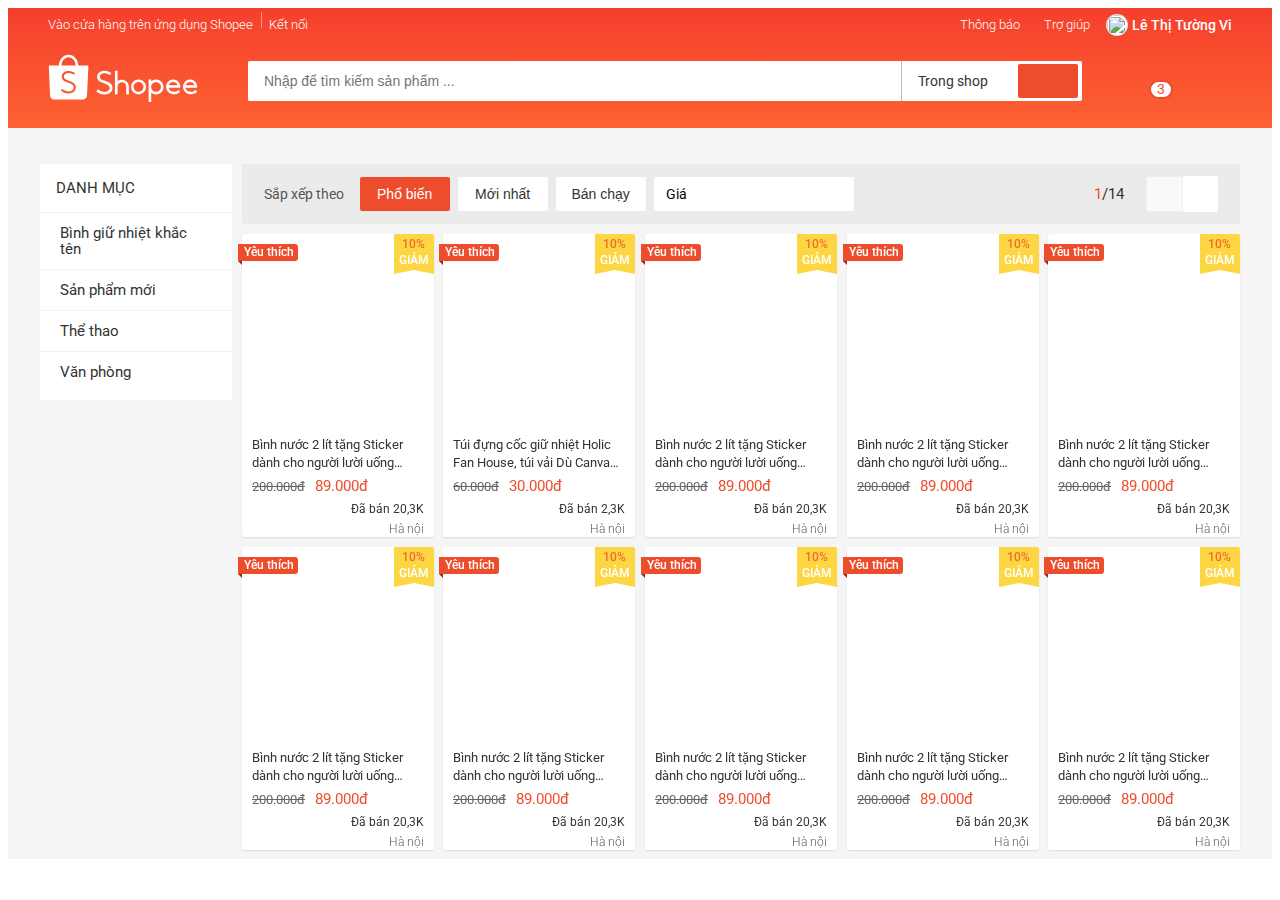
==== commit ad7f8da8: "Update" ====
--- a/index.html
+++ b/index.html
@@ -273,11 +273,10 @@
                     <div class="grid__column-2">
                         <nav class="category">
                             <h3 class="category-heading">
-                                <i class="category-heading-icon fas fa-list-ul"></i>
                                 Danh mục
                             </h3>
                             <ul class="category-list">
-                                <li class="category-item category-item-active">
+                                <li class="category-item">
                                     <a href="#" class="category-item__link">Bình giữ nhiệt khắc tên</a>
                                 </li>
                                 <li class="category-item">
--- a/assets/css/base.css
+++ b/assets/css/base.css
@@ -170,6 +170,7 @@
     padding: 8px 16px;
     list-style: none;
     display: none;
+    z-index: 1;
 }
 
 .select-input:hover .select-input__list{
--- a/assets/css/main.css
+++ b/assets/css/main.css
@@ -194,6 +194,8 @@
     border-radius: 2px;
     display: none;
     animation: fadeIn ease-in 0.3s;
+    z-index: 1;
+    box-shadow: 1 1px 2px rgb(0 0 0 / 0.1);
 }
 
 .header__qr::before{
@@ -580,6 +582,7 @@
     box-shadow: 0 1px 3.125rem 0 rgba(0, 0, 0, 0.2);
     display: none;
     animation: fadeIn ease-in 0.2s;
+    z-index: 1;
 }
 
 .header__cart-heading{
@@ -593,6 +596,8 @@
 .header__cart-list-item{
     padding-left: 0;
     list-style: none;
+    height: 40vh;
+    overflow-y: auto;
 }
 
 .header__cart-item{
@@ -801,6 +806,7 @@
     border-radius: 2px;
     animation: fadeIn ease-in 0.2s;
     display: none;
+    z-index: 1;
 }
 
 .header__search-option::after{
@@ -914,24 +920,20 @@
 }
 
 .category-heading{
-    font-size: 1.7rem;
-    color: var(--text-color);
-    padding: 12px 16px;
+    font-size: 1.5rem;
+    color: var(--text-color);
+    padding: 16px 16px;
     border-bottom: 1px solid rgba(0, 0, 0, 0.05);
     margin: 0;
-}
-
-.category-heading-icon{
-    font-size: 1.4rem;
-    margin-right: 4px;
-    
+    text-transform: uppercase;
+    font-weight: 400;
 }
 
 .category-list{
     padding-left:0;
     padding-bottom: 8px;
     list-style: none;
-    margin: 0 0 0 10px;
+    margin: 0 0 0 0;
     
 }
 
@@ -939,16 +941,6 @@
 
 .category-item-active .category-item__link{
     color: var(--primary-color);
-}
-
-.category-item-active .category-item__link::before{
-    content: "";
-    top: 50%;
-    left: 6px;
-    position: absolute;
-    border: 4px solid;
-    transform: translateY(-50%);
-    border-color: transparent transparent transparent var(--primary-color);
 }
 
 .category-item__link{
@@ -956,10 +948,10 @@
     text-decoration: none;
     color: var(--text-color);
     font-size: 1.5rem;
-    padding: 12px 16px;
-    display: block;
-    transition: right linear 0.1s;
-    right: 0;
+    padding: 12px 20px;
+    display: block;
+    /* transition: right linear 0.1s; */
+    /* right: 0; */
     border-bottom: 1px solid rgba(0, 0, 0, 0.05);
 }
 
@@ -969,7 +961,7 @@
 
 .category-item__link:hover{
     color: var(--primary-color);
-    right: -4px;
+    /* right: -4px; */
 }
 
 /* Home sprt + filter */
@@ -1062,8 +1054,7 @@
     background-color: var(--white-color);
     margin-top: 10px;
     position: relative;
-    border-bottom-left-radius: 2px;
-    border-bottom-right-radius: 2px;
+    border-radius: 2px;
     box-shadow: 0 1px 2px 0 rgb(0 0 0 / 0.1);
     transition: transform linear 0.1s;
     will-change: transform;
@@ -1078,7 +1069,9 @@
     padding-top: 100%;
     background-repeat: no-repeat;
     background-size: contain;
-    background-position: center;
+    background-position:top center;
+    border-top-left-radius: 2px;
+    border-top-right-radius: 2px;
 }
 
 .home-product-item__name{
@@ -1218,7 +1211,7 @@
     width: 40px;
     height: 36px;
     text-align: center;
-
+    border-top-right-radius: 2px;
     background-color: rgba(252,213,55, 0.94);
 }
 
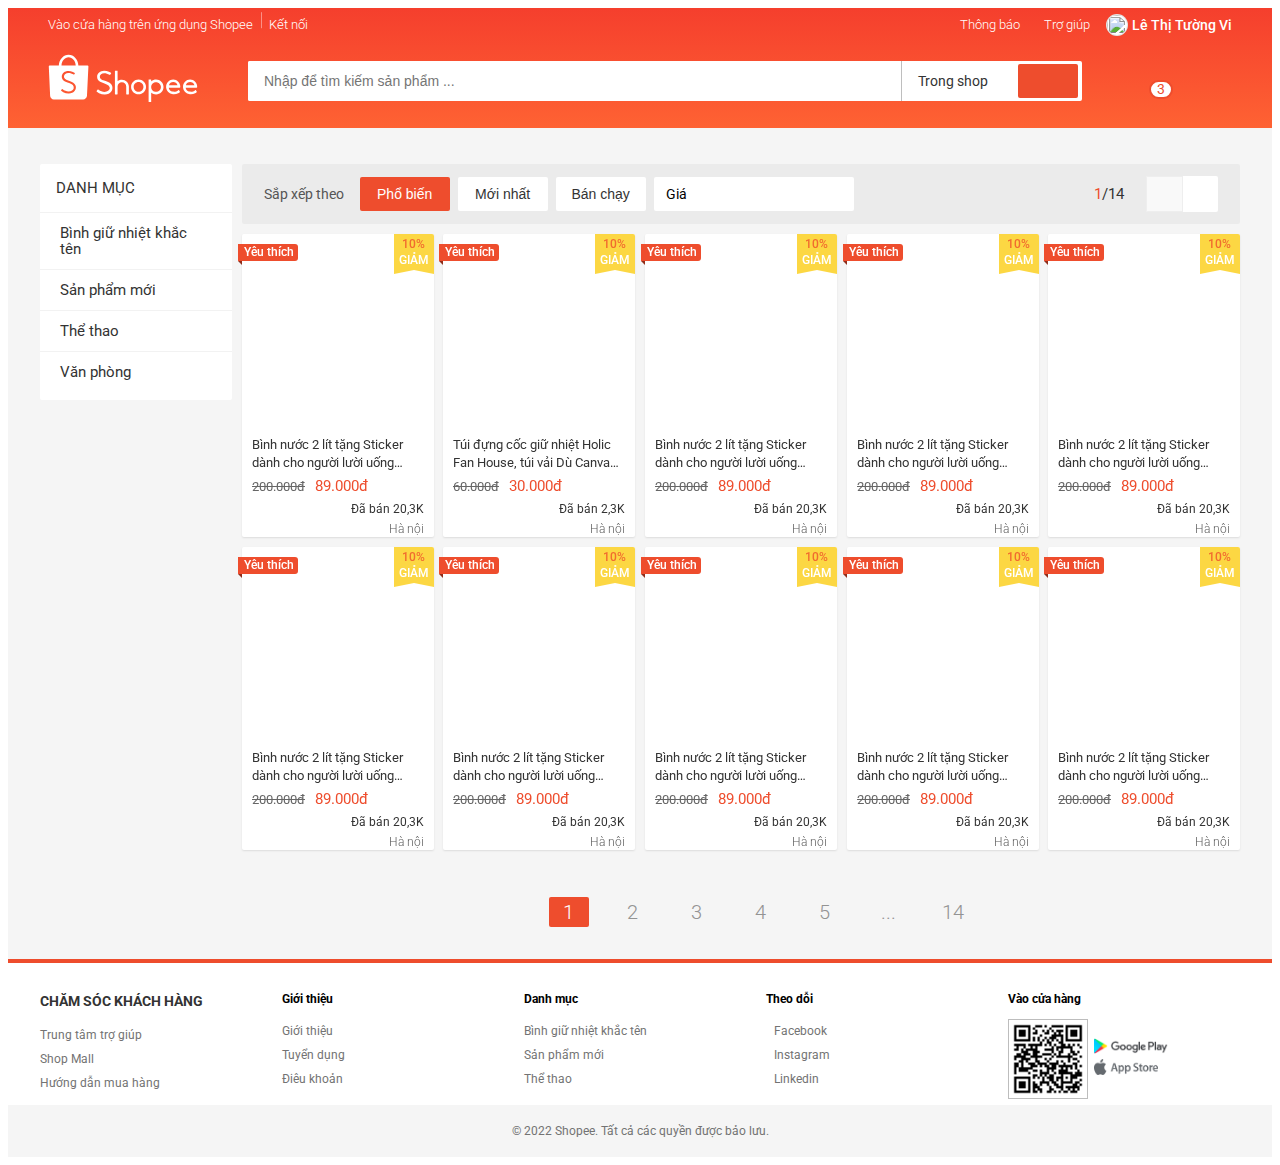
==== commit f47bb624: "Upadte" ====
--- a/index.html
+++ b/index.html
@@ -809,6 +809,40 @@
                                 
                             </div>
                         </div>
+
+                        <ul class="pagination home-product__pagination">
+                            <li class="pagination-item">
+                                <a href="http://" class="pagination-item__link">
+                                    <i class="pagination-item__icon fas fa-angle-left"></i>
+                                </a>
+                            </li>
+                            <li class="pagination-item pagination-item__active">
+                                <a href="http://" class="pagination-item__link">1</a>
+                            </li>
+                            <li class="pagination-item">
+                                <a href="http://" class="pagination-item__link">2</a>
+                            </li>
+                            <li class="pagination-item">
+                                <a href="http://" class="pagination-item__link">3</a>
+                            </li>
+                            <li class="pagination-item">
+                                <a href="http://" class="pagination-item__link">4</a>
+                            </li>
+                            <li class="pagination-item">
+                                <a href="http://" class="pagination-item__link">5</a>
+                            </li>
+                            <li class="pagination-item">
+                                <a href="http://" class="pagination-item__link">...</a>
+                            </li>
+                            <li class="pagination-item">
+                                <a href="http://" class="pagination-item__link">14</a>
+                            </li>
+                            <li class="pagination-item">
+                                <a href="http://" class="pagination-item__link">
+                                    <i class="pagination-item__icon fas fa-angle-right"></i>
+                                </a>
+                            </li>
+                        </ul>
                     </div>
                 </div>
 
@@ -816,7 +850,96 @@
         </div>
 
         <footer class="footer">
-
+            <div class="grid">
+                <div class="grid__row">
+                    <div class="grid__column-2-4">
+                        <h3 class="footer__heading">Chăm sóc khách hàng</h3>
+                        <ul class="footer-list">
+                            <li class="footer-item">
+                                <a href="" class="footer-item__link">Trung tâm trợ giúp</a>
+                            </li>
+                            <li class="footer-item">
+                                <a href="" class="footer-item__link">Shop Mall</a>
+                            </li>
+                            <li class="footer-item">
+                                <a href="" class="footer-item__link">Hướng dẫn mua hàng</a>
+                            </li>
+                        </ul>
+                    </div>
+                    <div class="grid__column-2-4">
+                        <h3 class="footer__header">Giới thiệu</h3>
+                        <ul class="footer-list">
+                            <li class="footer-item">
+                                <a href="" class="footer-item__link">Giới thiệu</a>
+                            </li>
+                            <li class="footer-item">
+                                <a href="" class="footer-item__link">Tuyển dụng</a>
+                            </li>
+                            <li class="footer-item">
+                                <a href="" class="footer-item__link">Điêu khoản</a>     
+                            </li>
+                        </ul>
+                    </div>
+                    <div class="grid__column-2-4">
+                        <h3 class="footer__header">Danh mục</h3>
+                        <ul class="footer-list">
+                            <li class="footer-item">
+                                <a href="" class="footer-item__link">Bình giữ nhiệt khắc tên</a>
+                            </li>
+                            <li class="footer-item">
+                                <a href="" class="footer-item__link">Sản phẩm mới</a>
+                            </li>
+                            <li class="footer-item">
+                                <a href="" class="footer-item__link">Thể thao</a>     
+                            </li>
+                        </ul>
+                    </div>
+                    <div class="grid__column-2-4">
+                        <h3 class="footer__header">Theo dỗi</h3>
+                        <ul class="footer-list">
+                            <li class="footer-item">
+                                <a href="" class="footer-item__link">
+                                    <i class="footer-item__icon fab fa-facebook"></i>
+                                    Facebook
+                                </a>
+                            </li>
+                            <li class="footer-item">
+                                <a href="" class="footer-item__link">
+                                    <i class="footer-item__icon fab fa-instagram-square"></i>
+                                    Instagram
+                                </a>
+                            </li>
+                            <li class="footer-item">
+                                <a href="" class="footer-item__link">
+                                    <i class="footer-item__icon fab fa-linkedin"></i>
+                                    Linkedin
+                                </a>
+                            </li>
+                        </ul>
+                    </div>
+                    <div class="grid__column-2-4">
+                        <h3 class="footer__header">Vào cửa hàng</h3>
+                        <div class="footer__download">
+                            <img src="./assets/img/QR_code.png" alt="Download QR" class="footer__download-qr">
+                            <div class="footer__download-apps">
+                                <a href="" class="footer__download-app-link">
+                                    <img src="./assets/img/google_play.png" alt="Google Play" class="footer__download-app-img">
+                                </a>
+                                <a href="" class="footer__download-app-link">
+                                    <img src="./assets/img/app_store.png" alt="App Store" class="footer__download-app-img">
+                                </a>
+                            </div>
+                        </div>
+                    </div>
+                </div>
+
+            </div>
+            <div class="footer__bottom">
+                <div class="grid">
+                    <p class="footer-text">© 2022 Shopee. Tất cả các quyền được bảo lưu.</p>
+                </div>
+
+            </div>
         </footer>
     </div>
 <!-- Modal layout -->
--- a/assets/css/base.css
+++ b/assets/css/base.css
@@ -189,4 +189,42 @@
 
 .select-input__link:hover{
     color: var(--primary-color);
+}
+
+.pagination{
+    display: flex;
+    justify-content: center;
+    align-items: center;
+    list-style: none;
+}
+
+.pagination-item{
+    margin: 0 12px;
+}
+
+.pagination-item__link{
+    --height:30px;
+    text-decoration: none;
+    font-size: 2rem;
+    font-weight: 300;
+    color: #939393;
+    min-width: 40px;
+    height: var(--height);
+    display: block;
+    text-align: center;
+    line-height: var(--height);
+    border-radius: 2px;
+}
+
+.pagination-item__icon{
+
+}
+
+.pagination-item__active .pagination-item__link{
+    background-color: var(--primary-color);
+    color: var(--white-color);
+}
+
+.pagination-item__active .pagination-item__link:hover{
+    background-color: #ed5c3f ;
 }--- a/assets/css/main.css
+++ b/assets/css/main.css
@@ -1243,3 +1243,82 @@
     position: relative;
     top: 3px;
 }
+
+.home-product__pagination{
+    margin: 48px 0 32px 0;
+}
+
+/* footer */
+.footer{
+    padding-top: 16px;
+    border-top: 4px solid var(--primary-color);
+    background-color: var(--white-color);
+}
+
+.footer__heading{
+    font-size: 1.4rem;
+    text-transform: uppercase;
+    color: var(--text-color);
+}
+
+.footer-list{
+    padding-left: 0;
+    list-style: none;
+}
+
+.footer-item__link{
+    text-decoration: none;
+    font-size: 1.2rem;
+    color: #737373;
+    padding: 4px 0;
+    display: flex;
+    align-items: center;
+}
+
+.footer-item__link:hover{
+    color: var(--primary-color);
+}
+
+.footer-item__icon{
+    font-size: 1.6rem;
+    margin: -1px 8px 0 0;
+}
+
+.footer__download{
+    display: flex;
+}
+
+.footer__download-qr{
+    width: 80px;
+    object-fit: contain;
+    border: 1px solid var(--border-color);
+}
+
+.footer__download-apps{
+    flex: 1;
+    margin-left: 6px;
+    display: flex;
+    flex-direction: column;
+    justify-content: center;
+}
+
+.footer__download-app-img{
+    height: 16px;
+}
+
+.footer__download-app-link{
+    color: transparent;
+    text-decoration: none;
+}
+
+.footer__bottom{
+    background-color: #f5f5f5;
+    margin: auto;
+    text-align: center;
+    padding: 6px;
+}
+
+.footer-text{
+    font-size: 1.2rem;
+    color: #737373;
+}